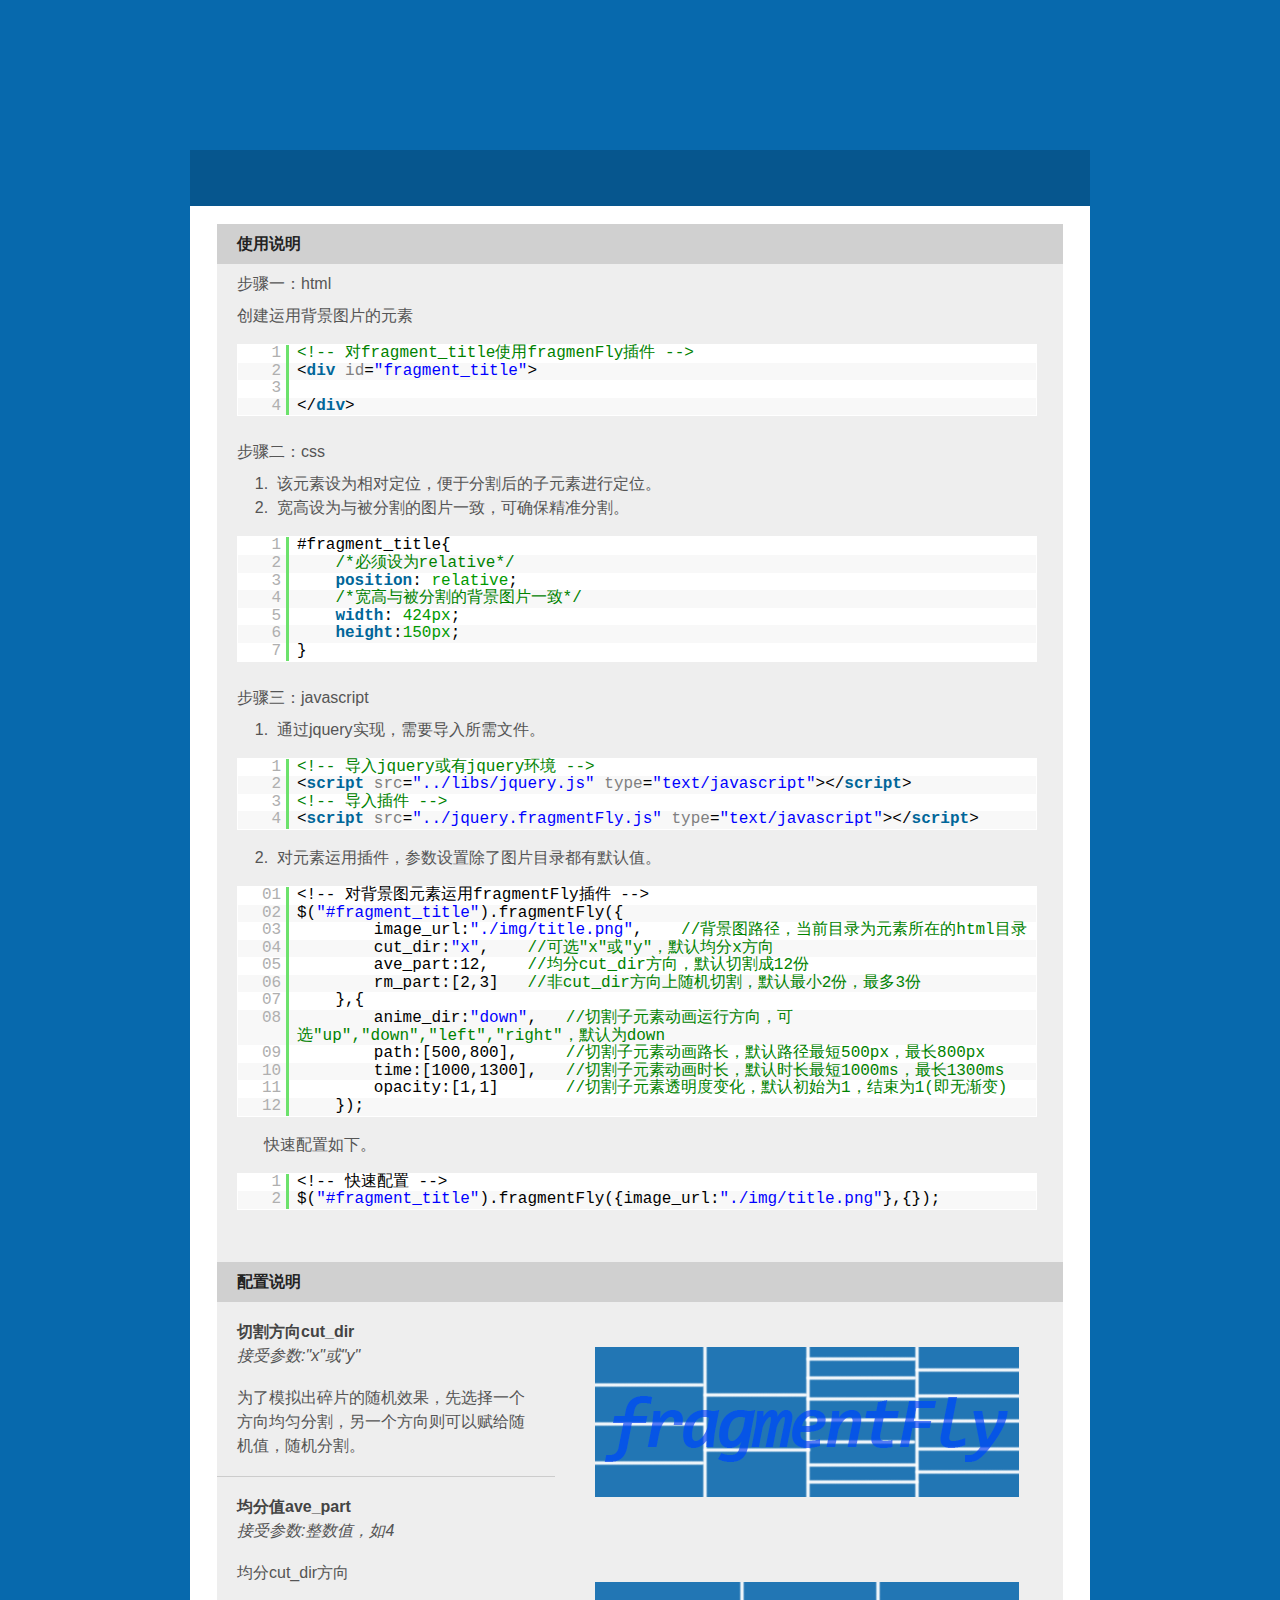
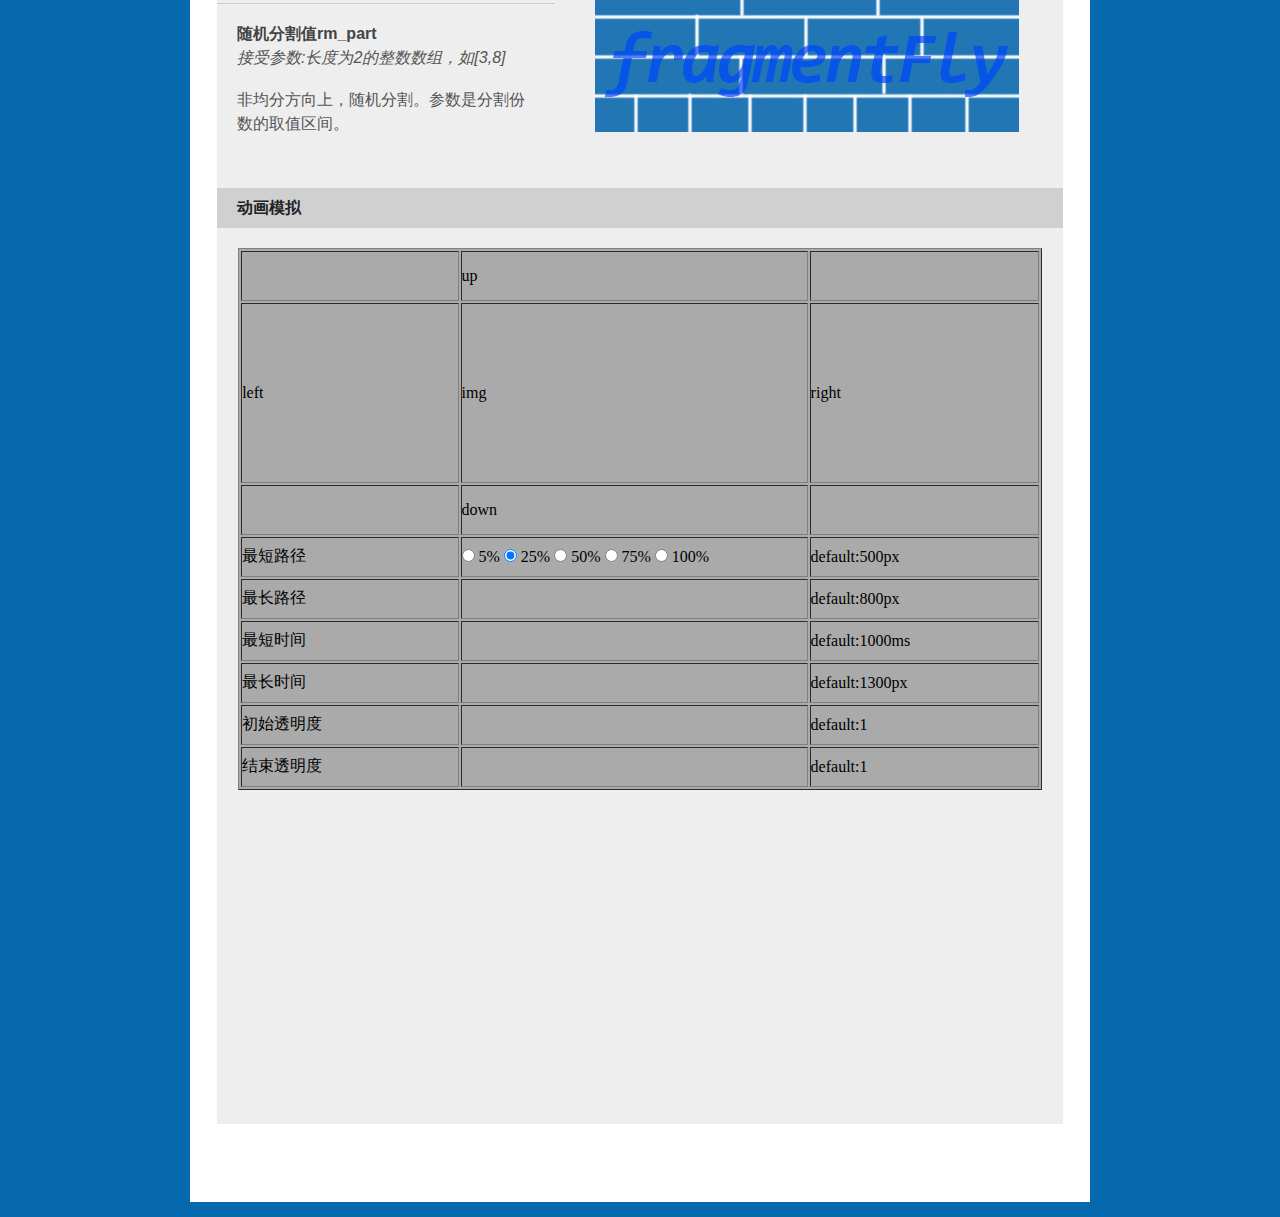
==== demo/demo.html @ 751c464a "编写插件demo" ====
<!DOCTYPE html PUBLIC "-//W3C//DTD XHTML 1.0 Strict//EN" "http://www.w3.org/TR/xhtml1/DTD/xhtml1-strict.dtd">
<!--[if lt IE 7]> <html class="lt-ie9 lt-ie8 lt-ie7" lang="en"> <![endif]-->
<!--[if IE 7]> <html class="lt-ie9 lt-ie8" lang="en"> <![endif]-->
<!--[if IE 8]> <html class="lt-ie9" lang="en"> <![endif]-->
<!--[if gt IE 8]><!-->
<html xmlns="http://www.w3.org/1999/xhtml" xml:lang="en" lang="en">
<!--<![endif]-->
<head>
	<meta http-equiv="Content-Type" content="text/html; charset=UTF-8" />
	<title>fragmentFly_Demo</title>
	<script src="./js/libs/shCore.js" type="text/javascript"></script>
	<script src="./js/libs/shBrushCss.js" type="text/javascript"></script>
	<script src="./js/libs/shBrushJScript.js" type="text/javascript"></script>
	<script src="./js/libs/shBrushCSharp.js" type="text/javascript"></script>
	<script src="./js/libs/shBrushXml.js" type="text/javascript"></script>
	<script type="text/javascript">
        SyntaxHighlighter.config.clipboardSwf = './js/libs/clipboard.swf';
        SyntaxHighlighter.all();
    </script>
	<link rel="stylesheet" type="text/css" href="./js/libs/shCore.css" />
	<link rel="stylesheet" type="text/css" href="./js/libs/shThemeDefault.css" />
	<link href="./css/demo.css" rel="stylesheet" type="text/css" />
	<!-- <link href="./css/style.css" rel="stylesheet" type="text/css" /> -->
<!--[if lt IE 9]><script src="//html5shim.googlecode.com/svn/trunk/html5.js"></script><![endif]-->
</head>	
<body>
	<div class="all_wrap">
		<div class="wrap_head">
			<!-- 对fragment_title使用fragmenFly插件 -->
			<div id="fragment_title">
				
			</div>
		</div>

		<div class="wrap_middle">
			<div class="wrap_middle_head">
			<!-- 	<ul>
					<li></li>
					<li></li>
					<li></li>
				</ul> -->
			</div>
			<div class="wrap_middle_body">
				<div class="warp_middle_body_wrap">
					<div class="parm_info">
						<div class="parm_info_title">
							<p>使用说明</p>
						</div>
						<div class="infoArea">
							<P class="heigher">步骤一：html</P>
							<p>创建运用背景图片的元素</p>
							<div class="codeArea">
								<pre class="brush: html;">
								<!-- 对fragment_title使用fragmenFly插件 -->
								<div id="fragment_title">
					
								</div>
								</pre>
							</div>
							<p class="heigher">步骤二：css</p>
							<p>&nbsp;&nbsp;&nbsp;&nbsp;1.&nbsp;&nbsp;该元素设为相对定位，便于分割后的子元素进行定位。</p>
							<p>&nbsp;&nbsp;&nbsp;&nbsp;2.&nbsp;&nbsp;宽高设为与被分割的图片一致，可确保精准分割。</p>
							<div class="codeArea">
								<pre class="brush: css;">
								#fragment_title{
									/*必须设为relative*/
									position: relative;	
									/*宽高与被分割的背景图片一致*/
									width: 424px;
									height:150px;
								}
								</pre>
							</div>
							<p class="heigher">步骤三：javascript</p>
							<p>&nbsp;&nbsp;&nbsp;&nbsp;1.&nbsp;&nbsp;通过jquery实现，需要导入所需文件。</p>
							<div class="codeArea">
								<pre class="brush: html;">
								<!-- 导入jquery或有jquery环境 -->
								<script src="../libs/jquery.js" type="text/javascript"></script>
								<!-- 导入插件 -->
								<script src="../jquery.fragmentFly.js" type="text/javascript"></script>
								</pre>
							</div>
							<p>&nbsp;&nbsp;&nbsp;&nbsp;2.&nbsp;&nbsp;对元素运用插件，参数设置除了图片目录都有默认值。</p>
							<div class="codeArea">
								<pre class="brush: javascript;">
								<!-- 对背景图元素运用fragmentFly插件 -->
							    $("#fragment_title").fragmentFly({
								    	image_url:"./img/title.png",	//背景图路径，当前目录为元素所在的html目录
								    	cut_dir:"x",	//可选"x"或"y"，默认均分x方向
								    	ave_part:12,	//均分cut_dir方向，默认切割成12份
								     	rm_part:[2,3] 	//非cut_dir方向上随机切割，默认最小2份，最多3份 
								    },{
								     	anime_dir:"down",	//切割子元素动画运行方向，可选"up","down","left","right"，默认为down
								     	path:[500,800],		//切割子元素动画路长，默认路径最短500px，最长800px
								     	time:[1000,1300],	//切割子元素动画时长，默认时长最短1000ms，最长1300ms
								     	opacity:[1,1] 		//切割子元素透明度变化，默认初始为1，结束为1(即无渐变)
								    });
								</pre>
							</div>
							<p>&nbsp;&nbsp;&nbsp;&nbsp;&nbsp;&nbsp;快速配置如下。</p>
							<div class="codeArea">
								<pre class="brush: javascript;">
								<!-- 快速配置 -->
							    $("#fragment_title").fragmentFly({image_url:"./img/title.png"},{});
								</pre>
							</div>
							
						</div>
						<br/>
						<br/>
						<div class="parm_info_title">
							<p>配置说明</p>
						</div>
						<div class="Info_img_Wrap">
							<div class="Info_img_wrap_info">
								<br/>
								<p class="wordSet">切割方向cut_dir</p>
								<p class="wordSetShin">接受参数:"x"或"y"</p>
								<br/>
								<p>为了模拟出碎片的随机效果，先选择一个方向均匀分割，另一个方向则可以赋给随机值，随机分割。</p>
								<br/>
								<hr style="border:0;background-color:#cccccc;height:1px;">
								<br/>
								<p class="wordSet">均分值ave_part</p>
								<p class="wordSetShin">接受参数:整数值，如4</p>
								<br/>
								<p>均分cut_dir方向</p>
								<br/>
								<hr style="border:0;background-color:#cccccc;height:1px;">
								<br/>
								<p class="wordSet">随机分割值rm_part</p>
								<p class="wordSetShin">接受参数:长度为2的整数数组，如[3,8]</p>
								<br/>
								<p>非均分方向上，随机分割。参数是分割份数的取值区间。</p>
							</div>
							<div class="Info_img_wrap_img">
								<div class="img_demo">
									<div class="demo1"></div>
									<div class="demo1_1"></div>
								</div>
								<div class="img_demo">
									<div class="demo2"></div>
									<div class="demo2_1"></div>
								</div>

								<!-- <img id="demo1" src="./img/demo1.png" />
								<img id="demo2" src="./img/demo2.png" /> -->
							</div>	
							<div class="clearFloat"></div>						
						</div>
						
						<br/>
						<br/>
						<div class="parm_info_title">
							<p>动画模拟</p>
						</div>
						<div class="infoArea">
							<table class="demo_anime_config" border="1">
								<tr class="line1">
									<td></td>
									<td>up</td>
									<td></td>
								</tr>
								<tr class="line2">
									<td>left</td>
									<td>img</td>
									<td>right</td>
								</tr>
								<tr class="line3">
									<td></td>
									<td>down</td>
									<td></td>
								</tr>
								<tr class="line4">
									<td>最短路径</td>
									<td>
										<section class="container">
										  <input type="radio" class="radio" name="progress" value="five" id="five">
										  <label for="five" class="label">5%</label>
										  <input type="radio" class="radio" name="progress" value="twentyfive" id="twentyfive" checked>
										  <label for="twentyfive" class="label">25%</label>
										  <input type="radio" class="radio" name="progress" value="fifty" id="fifty">
										  <label for="fifty" class="label">50%</label>
										  <input type="radio" class="radio" name="progress" value="seventyfive" id="seventyfive">
										  <label for="seventyfive" class="label">75%</label>
										  <input type="radio" class="radio" name="progress" value="onehundred" id="onehundred">
										  <label for="onehundred" class="label">100%</label>
										  <div class="progress">
										    <div class="progress-bar"></div>
										  </div>
										</section>
									</td>
									<td>default:500px</td>
								</tr>
								<tr class="line5">
									<td>最长路径</td>
									<td></td>
									<td>default:800px</td>
								</tr>
								<tr class="line6">
									<td>最短时间</td>
									<td></td>
									<td>default:1000ms</td>
								</tr>
								<tr class="line7">
									<td>最长时间</td>
									<td></td>
									<td>default:1300px</td>
								</tr>
								<tr class="line8">
									<td>初始透明度</td>
									<td></td>
									<td>default:1</td>
								</tr>
								<tr class="line9">
									<td>结束透明度</td>
									<td></td>
									<td>default:1</td>
								</tr>
							</table>
						
							
						</div>
					</div>
					<div class="demo_opeation">

					</div>


				</div>

			</div>
		</div>

		<div class="wrap_bottom">
		</div>


	</div>
<script src="../libs/jquery.js" type="text/javascript"></script>
<script src="../jquery.fragmentFly.js" type="text/javascript"></script>
<script src="./js/demo.js" type="text/javascript"></script>

<script type="text/javascript">
	$(function(){
	

	});


</script>



</body>


</html>
---- demo/js/libs/shCore.css ----
/**
 * SyntaxHighlighter
 * http://alexgorbatchev.com/
 *
 * SyntaxHighlighter is donationware. If you are using it, please donate.
 * http://alexgorbatchev.com/wiki/SyntaxHighlighter:Donate
 *
 * @version
 * 2.1.364 (October 15 2009)
 * 
 * @copyright
 * Copyright (C) 2004-2009 Alex Gorbatchev.
 *
 * @license
 * This file is part of SyntaxHighlighter.
 * 
 * SyntaxHighlighter is free software: you can redistribute it and/or modify
 * it under the terms of the GNU Lesser General Public License as published by
 * the Free Software Foundation, either version 3 of the License, or
 * (at your option) any later version.
 * 
 * SyntaxHighlighter is distributed in the hope that it will be useful,
 * but WITHOUT ANY WARRANTY; without even the implied warranty of
 * MERCHANTABILITY or FITNESS FOR A PARTICULAR PURPOSE.  See the
 * GNU General Public License for more details.
 * 
 * You should have received a copy of the GNU General Public License
 * along with SyntaxHighlighter.  If not, see <http://www.gnu.org/copyleft/lesser.html>.
 */
.syntaxhighlighter,
.syntaxhighlighter div,
.syntaxhighlighter code,
.syntaxhighlighter table,
.syntaxhighlighter table td,
.syntaxhighlighter table tr,
.syntaxhighlighter table tbody
{
	margin: 0 !important;
	padding: 0 !important;
	border: 0 !important;
	outline: 0 !important;
	background: none !important;
	text-align: left !important;
	float: none !important;
	vertical-align: baseline !important;
	position: static !important;
	left: auto !important;
	top: auto !important;
	right: auto !important;
	bottom: auto !important;
	height: auto !important;
	width: auto !important;
	line-height: 1.1em !important;
	font-family: "Consolas", "Bitstream Vera Sans Mono", "Courier New", Courier, monospace !important;
	font-weight: normal !important;
	font-style: normal !important;
	font-size: 1em !important;
	min-height: inherit !important; /* For IE8, FF & WebKit */
	min-height: auto !important; /* For IE7 */
}

.syntaxhighlighter
{
	width: 99% !important; /* 99% fixes IE8 horizontal scrollbar */
	margin: 1em 0 1em 0 !important;
	padding: 1px !important; /* adds a little border on top and bottom */
	position: relative !important;
}

.syntaxhighlighter .bold 
{
	font-weight: bold !important;
}

.syntaxhighlighter .italic 
{
	font-style: italic !important;
}

.syntaxhighlighter .line
{
}

.syntaxhighlighter .no-wrap .line .content
{
	white-space: pre !important;
}

.syntaxhighlighter .line table 
{
	border-collapse: collapse !important;
}

.syntaxhighlighter .line td
{
	vertical-align: top !important;
}

.syntaxhighlighter .line .number
{
	width: 3em !important;
}

.syntaxhighlighter .line .number code
{
	width: 2.7em !important;
	padding-right: .3em !important;
	text-align: right !important;
	display: block !important;
}

.syntaxhighlighter .line .content
{
	padding-left: .5em !important;
}

.syntaxhighlighter .line .spaces
{
}

/* Disable border and margin on the lines when no gutter option is set */
.syntaxhighlighter.nogutter .line .content
{
	border-left: none !important;
}

.syntaxhighlighter .bar
{
	display: none !important;
}

.syntaxhighlighter .bar.show 
{
	display: block !important;
}

.syntaxhighlighter.collapsed .bar
{
	display: block !important;
}

/* Adjust some properties when collapsed */

.syntaxhighlighter.collapsed .lines
{
	display: none !important;
}

.syntaxhighlighter .lines.no-wrap
{
	overflow: auto !important;
	overflow-y: hidden !important;
}

/* Styles for the toolbar */

.syntaxhighlighter .toolbar
{
	position: absolute !important;
	right: 0px !important;
	top: 0px !important;
	font-size: 1px !important;
	padding: 8px 8px 8px 0 !important; /* in px because images don't scale with ems */
}

.syntaxhighlighter.collapsed .toolbar
{
	font-size: 80% !important;
	padding: .2em 0 .5em .5em !important;
	position: static !important;
}

.syntaxhighlighter .toolbar a.item,
.syntaxhighlighter .toolbar .item
{
	display: block !important;
	float: left !important;
	margin-left: 8px !important;
	background-repeat: no-repeat !important;
	overflow: hidden !important;
	text-indent: -5000px !important;
}

.syntaxhighlighter.collapsed .toolbar .item
{
	display: none !important;
}

.syntaxhighlighter.collapsed .toolbar .item.expandSource
{
	background-image: url(magnifier.png) !important;
	display: inline !important;
	text-indent: 0 !important;
	width: auto !important;
	float: none !important;
	height: 16px !important;
	padding-left: 20px !important;
}

.syntaxhighlighter .toolbar .item.viewSource
{
	background-image: url(page_white_code.png) !important;
}

.syntaxhighlighter .toolbar .item.printSource
{
	background-image: url(printer.png) !important;
}

.syntaxhighlighter .toolbar .item.copyToClipboard
{
	text-indent: 0 !important;
	background: none !important;
	overflow: visible !important;
}

.syntaxhighlighter .toolbar .item.about
{
	background-image: url(help.png) !important;
}

/** 
 * Print view.
 * Colors are based on the default theme without background.
 */

.syntaxhighlighter.printing,
.syntaxhighlighter.printing .line.alt1 .content,
.syntaxhighlighter.printing .line.alt2 .content,
.syntaxhighlighter.printing .line.highlighted .number,
.syntaxhighlighter.printing .line.highlighted.alt1 .content,
.syntaxhighlighter.printing .line.highlighted.alt2 .content,
{
	background: none !important;
}

/* Gutter line numbers */
.syntaxhighlighter.printing .line .number
{
	color: #bbb !important;
}

/* Add border to the lines */
.syntaxhighlighter.printing .line .content
{
	color: #000 !important;
}

/* Toolbar when visible */
.syntaxhighlighter.printing .toolbar
{
	display: none !important;
}

.syntaxhighlighter.printing a
{
	text-decoration: none !important;
}

.syntaxhighlighter.printing .plain,
.syntaxhighlighter.printing .plain a
{ 
	color: #000 !important;
}

.syntaxhighlighter.printing .comments,
.syntaxhighlighter.printing .comments a
{ 
	color: #008200 !important;
}

.syntaxhighlighter.printing .string,
.syntaxhighlighter.printing .string a
{
	color: blue !important; 
}

.syntaxhighlighter.printing .keyword
{ 
	color: #069 !important; 
	font-weight: bold !important; 
}

.syntaxhighlighter.printing .preprocessor 
{ 
	color: gray !important; 
}

.syntaxhighlighter.printing .variable 
{ 
	color: #a70 !important; 
}

.syntaxhighlighter.printing .value
{ 
	color: #090 !important; 
}

.syntaxhighlighter.printing .functions
{ 
	color: #ff1493 !important; 
}

.syntaxhighlighter.printing .constants
{ 
	color: #0066CC !important; 
}

.syntaxhighlighter.printing .script
{
	font-weight: bold !important;
}

.syntaxhighlighter.printing .color1,
.syntaxhighlighter.printing .color1 a
{ 
	color: #808080 !important; 
}

.syntaxhighlighter.printing .color2,
.syntaxhighlighter.printing .color2 a
{ 
	color: #ff1493 !important; 
}

.syntaxhighlighter.printing .color3,
.syntaxhighlighter.printing .color3 a
{ 
	color: red !important; 
}
---- demo/js/libs/shThemeDefault.css ----
/**
 * SyntaxHighlighter
 * http://alexgorbatchev.com/
 *
 * SyntaxHighlighter is donationware. If you are using it, please donate.
 * http://alexgorbatchev.com/wiki/SyntaxHighlighter:Donate
 *
 * @version
 * 2.1.364 (October 15 2009)
 * 
 * @copyright
 * Copyright (C) 2004-2009 Alex Gorbatchev.
 *
 * @license
 * This file is part of SyntaxHighlighter.
 * 
 * SyntaxHighlighter is free software: you can redistribute it and/or modify
 * it under the terms of the GNU Lesser General Public License as published by
 * the Free Software Foundation, either version 3 of the License, or
 * (at your option) any later version.
 * 
 * SyntaxHighlighter is distributed in the hope that it will be useful,
 * but WITHOUT ANY WARRANTY; without even the implied warranty of
 * MERCHANTABILITY or FITNESS FOR A PARTICULAR PURPOSE.  See the
 * GNU General Public License for more details.
 * 
 * You should have received a copy of the GNU General Public License
 * along with SyntaxHighlighter.  If not, see <http://www.gnu.org/copyleft/lesser.html>.
 */
/************************************
 * Default Syntax Highlighter theme.
 * 
 * Interface elements.
 ************************************/

.syntaxhighlighter
{
	background-color: #fff !important;
}

/* Highlighed line number */
.syntaxhighlighter .line.highlighted .number
{
	color: black !important;
}

/* Highlighed line */
.syntaxhighlighter .line.highlighted.alt1,
.syntaxhighlighter .line.highlighted.alt2
{
	background-color: #e0e0e0 !important;
}

/* Gutter line numbers */
.syntaxhighlighter .line .number
{
	color: #afafaf !important;
}

/* Add border to the lines */
.syntaxhighlighter .line .content
{
	border-left: 3px solid #6CE26C !important;
	color: #000 !important;
}

.syntaxhighlighter.printing .line .content 
{
	border: 0 !important;
}

/* First line */
.syntaxhighlighter .line.alt1
{
	background-color: #fff !important;
}

/* Second line */
.syntaxhighlighter .line.alt2
{
	background-color: #F8F8F8 !important;
}

.syntaxhighlighter .toolbar
{
	background-color: #F8F8F8 !important;
	border: #E7E5DC solid 1px !important;
}

.syntaxhighlighter .toolbar a
{
	color: #a0a0a0 !important;
}

.syntaxhighlighter .toolbar a:hover
{
	color: red !important;
}

/************************************
 * Actual syntax highlighter colors.
 ************************************/
.syntaxhighlighter .plain,
.syntaxhighlighter .plain a
{ 
	color: #000 !important;
}

.syntaxhighlighter .comments,
.syntaxhighlighter .comments a
{ 
	color: #008200 !important;
}

.syntaxhighlighter .string,
.syntaxhighlighter .string a
{
	color: blue !important; 
}

.syntaxhighlighter .keyword
{ 
	color: #069 !important; 
	font-weight: bold !important; 
}

.syntaxhighlighter .preprocessor 
{ 
	color: gray !important; 
}

.syntaxhighlighter .variable 
{ 
	color: #a70 !important; 
}

.syntaxhighlighter .value
{ 
	color: #090 !important; 
}

.syntaxhighlighter .functions
{ 
	color: #ff1493 !important; 
}

.syntaxhighlighter .constants
{ 
	color: #0066CC !important; 
}

.syntaxhighlighter .script
{ 
	background-color: yellow !important;
}

.syntaxhighlighter .color1,
.syntaxhighlighter .color1 a
{ 
	color: #808080 !important; 
}

.syntaxhighlighter .color2,
.syntaxhighlighter .color2 a
{ 
	color: #ff1493 !important; 
}

.syntaxhighlighter .color3,
.syntaxhighlighter .color3 a
{ 
	color: red !important; 
}
---- demo/css/demo.css ----
*{
	padding: 0px;
	margin: 0px;
}

body{
	background-color: #0769ad;
}
.all_wrap{
	margin: 0px auto;
	width: 900px;
	background-color: #ffffff;
/*	box-shadow: 5px 5px 3px #888888;*/
}

.wrap_head{
	margin: 0px auto;
	width:100%;
	height: 150px;
	background-color: #0769ad;
}

.wrap_middle{
	margin: 0px auto;
	width: 100%;
	height: 100%;

}

.wrap_bottom{
	margin: 15px auto;
	width: 100%;
	height: 60px;
}

#fragment_title{
	/*必须设为relative*/
	position: relative;	
	/*宽高与被分割的背景图片一致*/
	width: 424px;
	height:150px;
}
.wrap_middle_head{
	background-color: #06568e;	
	height: 56px;
	width: 100%;

}
.wrap_middle_body{
	background-color: #ffffff;
	height: 100%;
	width: 100%;
}

.warp_middle_body_wrap{
	background-color: #eeeeee;
	margin: 2% 3%;
	height: 2500px;
	width: 94%;
}
.parm_info_title{
	background-color: #D0D0D0;
	height: 40px;
	width: 100%;
}
p{
	font-family:"微软雅黑","klavika-web","Helvetica Neue",Helvetica,Arial,Geneva,sans-serif !important;
	margin: 0px 20px;
	line-height: 150%;
	color:#555555;
}
p.heigher{
	font-family:"微软雅黑","klavika-web","Helvetica Neue",Helvetica,Arial,Geneva,sans-serif !important;
	margin: 0px 20px;
	line-height: 250%;
	/*color: #333333;*/
}
.parm_info_title p{
	font-family:"微软雅黑","klavika-web","Helvetica Neue",Helvetica,Arial,Geneva,sans-serif !important;
    font-weight: 700;
    text-align: center center;
    line-height: 250%;
    margin: 0px 20px;
    color: #222222;
}

.codeArea{
	margin: 0px 20px;
}
.Info_img_wrap_info{
	float: left;
	height: 450px;
	width: 40%;
	text-align: left;
}
.Info_img_wrap_img{
	float: right;
	height: 450px;
	width: 60%;
	text-align: center;
}
.Info_img_wrap_img img{
	margin: 35px;
	position: relative;
	/* margin: 25px 40px; */
}
.wordSet{
	font-weight:900;
	color: #444444; 
}
.wordSetShin{
	font-style: italic;
}
hr{
	color:#eeeeee;
}
.img_demo{
	margin: 35px;
	/*position:relative;*/
	height: 200px;
	position: relative;
	/*background-color: #999;*/
}
.demo1{
	position: absolute;
	top:10px;
	left:5px;
	width: 424px;
	height: 150px;
	background: url("../img/demo1.png") no-repeat 
}
.demo1_1{
	position: absolute;
	top:10px;
	left:5px;
	width: 424px;
	height: 150px;
	background: url("../img/demo1info.png") no-repeat;
	opacity: 0;
	transition: opacity 0.6s;
	-moz-transition: opacity 0.6s;
	-webkit-transition: opacity 0.6s;
	-o-transition: opacity 0.6s; 
}
.demo1_1:hover{
	opacity: 1;
}
.demo2{
	position: absolute;
	top:10px;
	left:5px;
	width: 424px;
	height: 150px;
	background: url("../img/demo2.png") no-repeat 
}
.demo2_1{
	position: absolute;
	top:10px;
	left:5px;
	width: 424px;
	height: 150px;
	background: url("../img/demo2info.png") no-repeat;
	opacity: 0;
	transition: opacity 0.6s;
	-moz-transition: opacity 0.6s;
	-webkit-transition: opacity 0.6s;
	-o-transition: opacity 0.6s;
}
.demo2_1:hover{
	opacity: 1;
}

.clearFloat{
	clear: both;
}

/*动画配置部分的css样式*/
.demo_anime_config{
	margin: 20px auto;
	width: 95%;
	background-color: #aaa;
}
.line1{
	height: 50px;
}
.line1>td:first-child{
	width: 250px;
}
.line1>td:nth-child(2){
	width: 400px;
}
.line1>td:nth-child(3){
	width: 250px;
}
.line2{
	height: 180px;
}
.line3{
	height: 50px;
}
.line4{
	height: 40px;
}
.line5{
	height: 40px;
}
.line6{
	height: 40px;
}
.line7{
	height: 40px;
}
.line8{
	height: 40px;
}
.line9{
	height: 40px;
}
---- demo/css/style.css ----
html, body, div, span, applet, object, iframe,
h1, h2, h3, h4, h5, h6, p, blockquote, pre,
a, abbr, acronym, address, big, cite, code,
del, dfn, em, img, ins, kbd, q, s, samp,
small, strike, strong, sub, sup, tt, var,
b, u, i, center,
dl, dt, dd, ol, ul, li,
fieldset, form, label, legend,
table, caption, tbody, tfoot, thead, tr, th, td,
article, aside, canvas, details, embed,
figure, figcaption, footer, header, hgroup,
menu, nav, output, ruby, section, summary,
time, mark, audio, video {
  margin: 0;
  padding: 0;
  border: 0;
  font-size: 100%;
  font: inherit;
  vertical-align: baseline;
}

article, aside, details, figcaption, figure,
footer, header, hgroup, menu, nav, section {
  display: block;
}

body {
  line-height: 1;
}

ol, ul {
  list-style: none;
}

blockquote, q {
  quotes: none;
}

blockquote:before, blockquote:after,
q:before, q:after {
  content: '';
  content: none;
}

table {
  border-collapse: collapse;
  border-spacing: 0;
}

.about {
  margin: 70px auto 40px;
  padding: 8px;
  width: 260px;
  font: 10px/18px 'Lucida Grande', Arial, sans-serif;
  color: #666;
  text-align: center;
  text-shadow: 0 1px rgba(255, 255, 255, 0.25);
  background: #eee;
  background: rgba(250, 250, 250, 0.8);
  border-radius: 4px;
  background-image: -webkit-linear-gradient(top, rgba(0, 0, 0, 0), rgba(0, 0, 0, 0.1));
  background-image: -moz-linear-gradient(top, rgba(0, 0, 0, 0), rgba(0, 0, 0, 0.1));
  background-image: -o-linear-gradient(top, rgba(0, 0, 0, 0), rgba(0, 0, 0, 0.1));
  background-image: linear-gradient(to bottom, rgba(0, 0, 0, 0), rgba(0, 0, 0, 0.1));
  -webkit-box-shadow: inset 0 1px rgba(255, 255, 255, 0.3), inset 0 0 0 1px rgba(255, 255, 255, 0.1), 0 0 6px rgba(0, 0, 0, 0.2);
  box-shadow: inset 0 1px rgba(255, 255, 255, 0.3), inset 0 0 0 1px rgba(255, 255, 255, 0.1), 0 0 6px rgba(0, 0, 0, 0.2);
}
.about a {
  color: #333;
  text-decoration: none;
  border-radius: 2px;
  -webkit-transition: background 0.1s;
  -moz-transition: background 0.1s;
  -o-transition: background 0.1s;
  transition: background 0.1s;
}
.about a:hover {
  text-decoration: none;
  background: #fafafa;
  background: rgba(255, 255, 255, 0.7);
}

.about-links {
  height: 30px;
}
.about-links > a {
  float: left;
  width: 50%;
  line-height: 30px;
  font-size: 12px;
}

.about-author {
  margin-top: 5px;
}
.about-author > a {
  padding: 1px 3px;
  margin: 0 -1px;
}

/*
 * Copyright (c) 2012-2013 Thibaut Courouble
 * http://www.cssflow.com
 *
 * Licensed under the MIT License:
 * http://www.opensource.org/licenses/mit-license.php
 */
body {
  font: 13px/20px 'Lucida Grande', Tahoma, Verdana, sans-serif;
  color: #404040;
  background: #2a2a2a url("../img/bg.png") 0 0 repeat;
}

.container {
  margin: 80px auto;
  width: 640px;
  text-align: center;
}
.container .progress {
  margin: 0 auto;
  width: 400px;
}

.progress {
  padding: 4px;
  background: rgba(0, 0, 0, 0.25);
  border-radius: 6px;
  -webkit-box-shadow: inset 0 1px 2px rgba(0, 0, 0, 0.25), 0 1px rgba(255, 255, 255, 0.08);
  box-shadow: inset 0 1px 2px rgba(0, 0, 0, 0.25), 0 1px rgba(255, 255, 255, 0.08);
}

.progress-bar {
  position: relative;
  height: 16px;
  border-radius: 4px;
  -webkit-transition: 0.4s linear;
  -moz-transition: 0.4s linear;
  -o-transition: 0.4s linear;
  transition: 0.4s linear;
  -webkit-transition-property: width, background-color;
  -moz-transition-property: width, background-color;
  -o-transition-property: width, background-color;
  transition-property: width, background-color;
  -webkit-box-shadow: 0 0 1px 1px rgba(0, 0, 0, 0.25), inset 0 1px rgba(255, 255, 255, 0.1);
  box-shadow: 0 0 1px 1px rgba(0, 0, 0, 0.25), inset 0 1px rgba(255, 255, 255, 0.1);
}
.progress-bar:before, .progress-bar:after {
  content: '';
  position: absolute;
  top: 0;
  left: 0;
  right: 0;
}
.progress-bar:before {
  bottom: 0;
  background: url("../img/stripes.png") 0 0 repeat;
  border-radius: 4px 4px 0 0;
}
.progress-bar:after {
  z-index: 2;
  bottom: 45%;
  border-radius: 4px;
  background-image: -webkit-linear-gradient(top, rgba(255, 255, 255, 0.3), rgba(255, 255, 255, 0.05));
  background-image: -moz-linear-gradient(top, rgba(255, 255, 255, 0.3), rgba(255, 255, 255, 0.05));
  background-image: -o-linear-gradient(top, rgba(255, 255, 255, 0.3), rgba(255, 255, 255, 0.05));
  background-image: linear-gradient(to bottom, rgba(255, 255, 255, 0.3), rgba(255, 255, 255, 0.05));
}

/*
 * Note: using adjacent or general sibling selectors combined with
 *       pseudo classes doesn't work in Safari 5.0 and Chrome 12.
 *       See this article for more info and a potential fix:
 *       http://css-tricks.com/webkit-sibling-bug/
 */
#five:checked ~ .progress > .progress-bar {
  width: 5%;
  background-color: #f63a0f;
}

#twentyfive:checked ~ .progress > .progress-bar {
  width: 25%;
  background-color: #f27011;
}

#fifty:checked ~ .progress > .progress-bar {
  width: 50%;
  background-color: #f2b01e;
}

#seventyfive:checked ~ .progress > .progress-bar {
  width: 75%;
  background-color: #f2d31b;
}

#onehundred:checked ~ .progress > .progress-bar {
  width: 100%;
  background-color: #86e01e;
}

.radio {
  display: none;
}

.label {
  display: inline-block;
  margin: 0 5px 20px;
  padding: 3px 8px;
  color: #aaa;
  text-shadow: 0 1px black;
  border-radius: 3px;
  cursor: pointer;
}
.radio:checked + .label {
  color: white;
  background: rgba(0, 0, 0, 0.25);
}
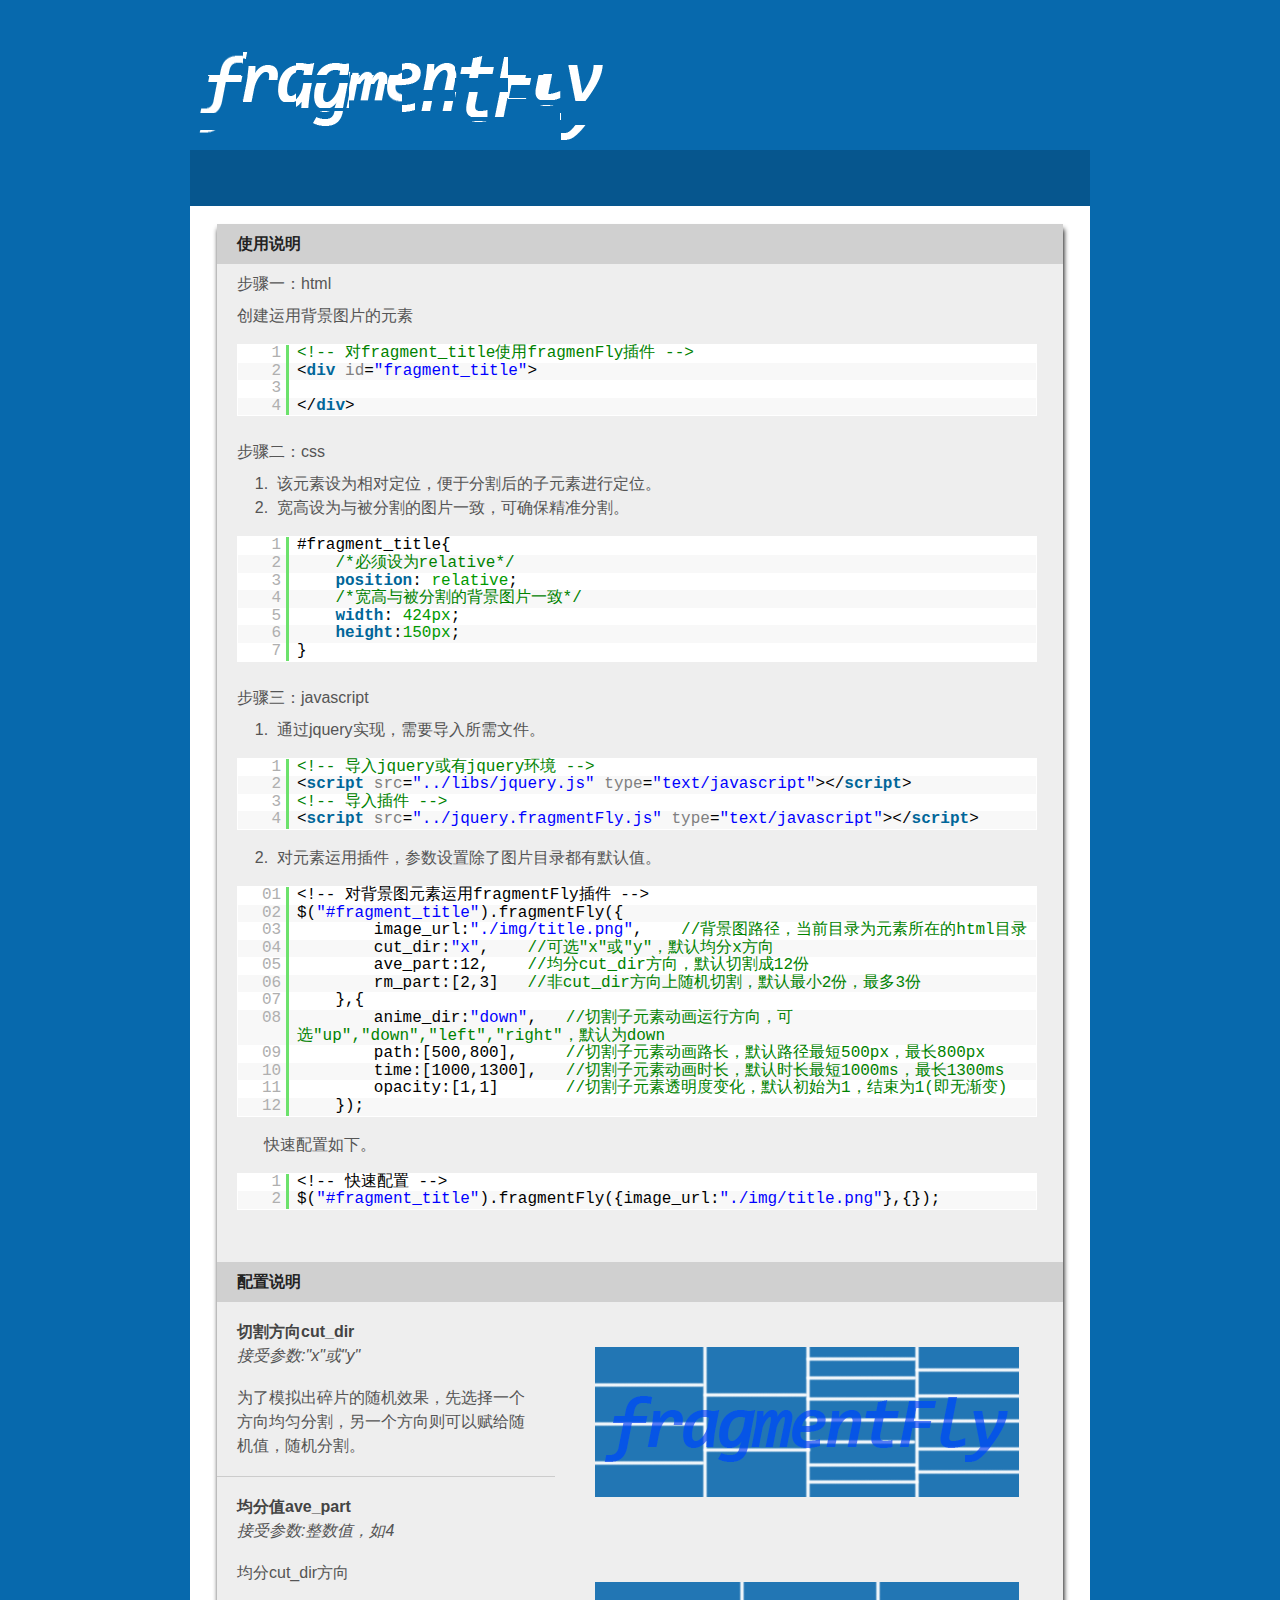
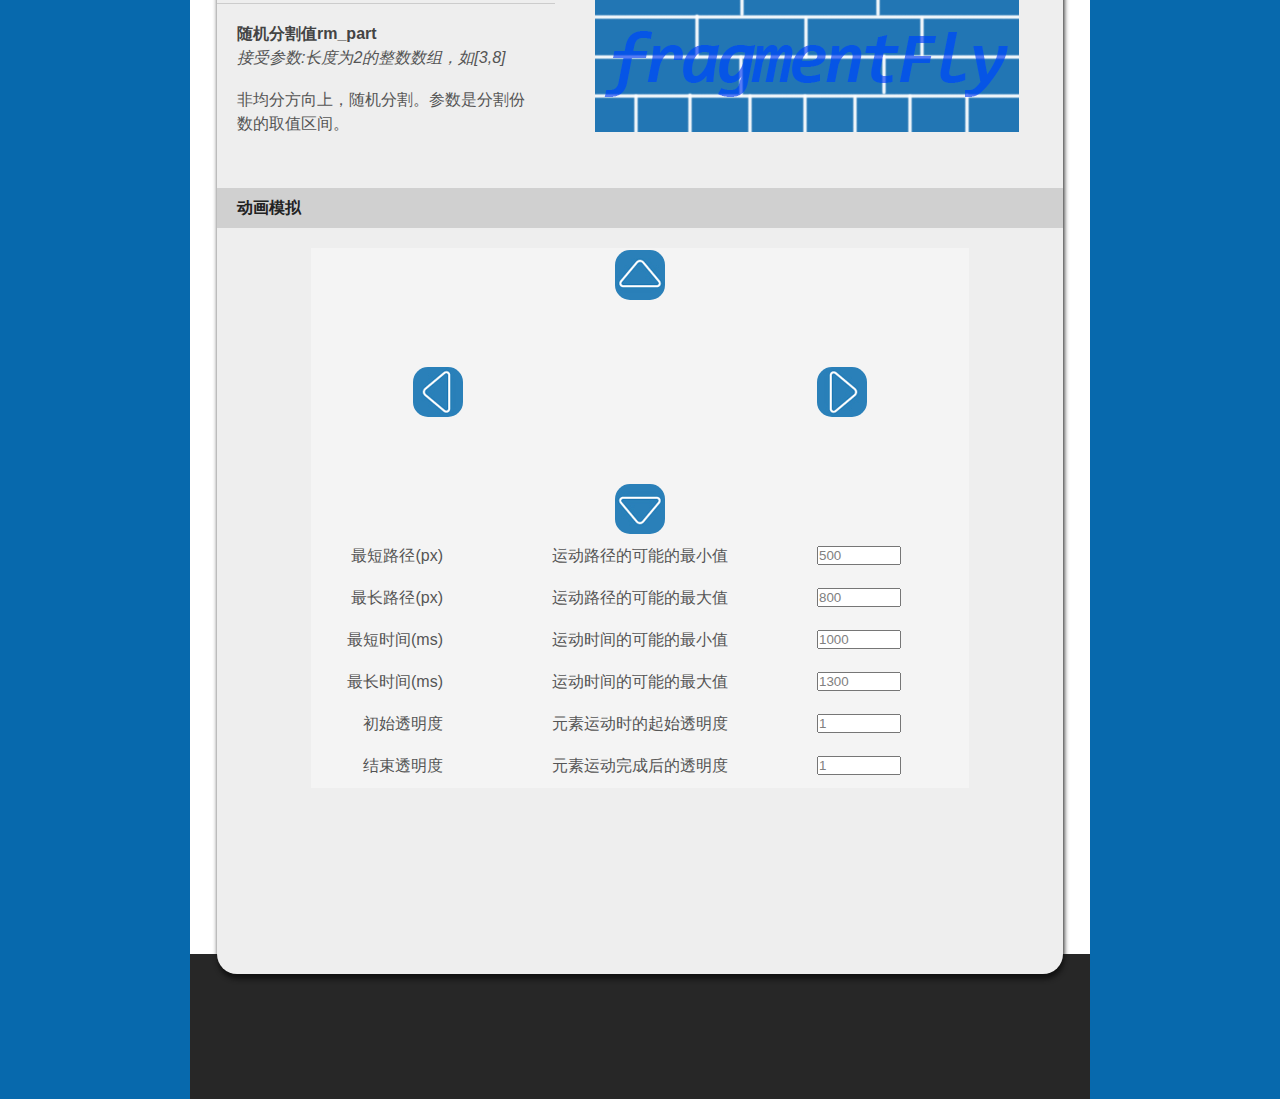
==== commit 84c8a973: "demo页面编写" ====
--- a/demo/demo.html
+++ b/demo/demo.html
@@ -156,67 +156,195 @@
 							<p>动画模拟</p>
 						</div>
 						<div class="infoArea">
-							<table class="demo_anime_config" border="1">
+							<table class="demo_anime_config" border="0">
 								<tr class="line1">
 									<td></td>
-									<td>up</td>
+									<td>
+										<div class="td_2">
+	
+										</div>
+									</td>
 									<td></td>
 								</tr>
 								<tr class="line2">
-									<td>left</td>
-									<td>img</td>
-									<td>right</td>
+									<td>
+										<div class="td_4">
+										</div>
+									</td>
+									<td>
+									<!-- 对demoAnime使用fragmenFly插件 -->
+										<div id="demoAnime_img"></div>
+									</td>
+									<td>
+										<div class="td_6">
+										</div>
+									</td>
 								</tr>
 								<tr class="line3">
 									<td></td>
-									<td>down</td>
+									<td>
+										<div class="td_8">
+										</div>
+									</td>
 									<td></td>
 								</tr>
 								<tr class="line4">
-									<td>最短路径</td>
-									<td>
-										<section class="container">
-										  <input type="radio" class="radio" name="progress" value="five" id="five">
-										  <label for="five" class="label">5%</label>
-										  <input type="radio" class="radio" name="progress" value="twentyfive" id="twentyfive" checked>
-										  <label for="twentyfive" class="label">25%</label>
-										  <input type="radio" class="radio" name="progress" value="fifty" id="fifty">
-										  <label for="fifty" class="label">50%</label>
-										  <input type="radio" class="radio" name="progress" value="seventyfive" id="seventyfive">
-										  <label for="seventyfive" class="label">75%</label>
-										  <input type="radio" class="radio" name="progress" value="onehundred" id="onehundred">
-										  <label for="onehundred" class="label">100%</label>
-										  <div class="progress">
-										    <div class="progress-bar"></div>
-										  </div>
-										</section>
-									</td>
-									<td>default:500px</td>
+									<td>
+										<p>
+											最短路径(px)
+										</p>
+									</td>
+									<td>
+						<!-- 				<section class="container_line4">
+										  <input type="radio" class="radio" name="progress1" value="50" id="five">
+										  <label for="five" class="label">50</label>
+										  <input type="radio" class="radio" name="progress1" value="250" id="twentyfive" checked>
+										  <label for="twentyfive" class="label">250</label>
+										  <input type="radio" class="radio" name="progress1" value="500" id="fifty">
+										  <label for="fifty" class="label">500</label>
+										  <input type="radio" class="radio" name="progress1" value="750" id="seventyfive">
+										  <label for="seventyfive" class="label">750</label>
+										  <input type="radio" class="radio" name="progress1" value="1000" id="onehundred">
+										  <label for="onehundred" class="label">1000</label>
+									
+										</section> -->
+										<p>
+											运动路径的可能的最小值
+										</p>
+									</td>
+									<td>
+										<input type="text" style="width:80px" class="input1" value="500"></input>
+									</td>
 								</tr>
 								<tr class="line5">
-									<td>最长路径</td>
-									<td></td>
-									<td>default:800px</td>
+									<td>
+										<p>
+											最长路径(px)
+										</p>
+									</td>
+									<td>
+						<!-- 				<section class="container_line5">
+										  <input type="radio" class="radio" name="progress2" value="100" id="five">
+										  <label for="five" class="label">100</label>
+										  <input type="radio" class="radio" name="progress2" value="500" id="twentyfive" checked>
+										  <label for="twentyfive" class="label">500</label>
+										  <input type="radio" class="radio" name="progress2" value="1000" id="fifty">
+										  <label for="fifty" class="label">1000</label>
+										  <input type="radio" class="radio" name="progress2" value="1500" id="seventyfive">
+										  <label for="seventyfive" class="label">1500</label>
+										  <input type="radio" class="radio" name="progress2" value="2000" id="onehundred">
+										  <label for="onehundred" class="label">2000</label>
+										 
+										</section> -->
+										<p>
+											运动路径的可能的最大值
+										</p>
+									</td>
+									<td><input type="text" style="width:80px" class="input2" value="800"></input></td>
 								</tr>
 								<tr class="line6">
-									<td>最短时间</td>
-									<td></td>
-									<td>default:1000ms</td>
+									<td>
+										<p>
+											最短时间(ms)
+										</p>
+									</td>
+									<td>
+								<!-- 		<section class="container_line6">
+										  <input type="radio" class="radio" name="progress3" value="200" id="five">
+										  <label for="five" class="label">200</label>
+										  <input type="radio" class="radio" name="progress3" value="500" id="twentyfive" checked>
+										  <label for="twentyfive" class="label">500</label>
+										  <input type="radio" class="radio" name="progress3" value="800" id="fifty">
+										  <label for="fifty" class="label">800</label>
+										  <input type="radio" class="radio" name="progress3" value="1500" id="seventyfive">
+										  <label for="seventyfive" class="label">1500</label>
+										  <input type="radio" class="radio" name="progress3" value="2500" id="onehundred">
+										  <label for="onehundred" class="label">2500</label>
+										
+										</section> -->
+										<p>
+											运动时间的可能的最小值
+										</p>
+									</td>
+									<td><input type="text" style="width:80px" class="input3" value="1000"></input></td>
 								</tr>
 								<tr class="line7">
-									<td>最长时间</td>
-									<td></td>
-									<td>default:1300px</td>
+									<td>
+										<p>
+											最长时间(ms)
+										</p>
+									</td>
+									<td>
+						<!-- 				<section class="container_line7">
+										  <input type="radio" class="radio" name="progress4" value="400" id="five">
+										  <label for="five" class="label">400</label>
+										  <input type="radio" class="radio" name="progress4" value="1000" id="twentyfive" checked>
+										  <label for="twentyfive" class="label">1000</label>
+										  <input type="radio" class="radio" name="progress4" value="1600" id="fifty">
+										  <label for="fifty" class="label">1600</label>
+										  <input type="radio" class="radio" name="progress4" value="3000" id="seventyfive">
+										  <label for="seventyfive" class="label">3000</label>
+										  <input type="radio" class="radio" name="progress4" value="5000" id="onehundred">
+										  <label for="onehundred" class="label">5000</label>
+										
+										</section> -->
+										<p>
+											运动时间的可能的最大值
+										</p>
+									</td>
+									<td><input type="text" style="width:80px" class="input4" value="1300"></input></td>
 								</tr>
 								<tr class="line8">
-									<td>初始透明度</td>
-									<td></td>
-									<td>default:1</td>
+									<td>
+										<p>
+											初始透明度
+										</p>
+									</td>
+									<td>
+								<!-- 		<section class="container_line8">
+										  <input type="radio" class="radio" name="progress5" value="0" id="five">
+										  <label for="five" class="label">0</label>
+										  <input type="radio" class="radio" name="progress5" value="0.25" id="twentyfive" checked>
+										  <label for="twentyfive" class="label">0.25</label>
+										  <input type="radio" class="radio" name="progress5" value="0.5" id="fifty">
+										  <label for="fifty" class="label">0.5</label>
+										  <input type="radio" class="radio" name="progress5" value="0.75" id="seventyfive">
+										  <label for="seventyfive" class="label">0.75</label>
+										  <input type="radio" class="radio" name="progress5" value="1" id="onehundred">
+										  <label for="onehundred" class="label">1</label>
+									
+										</section> -->
+										<p>
+											元素运动时的起始透明度
+										</p>
+									</td>
+									<td><input type="text" style="width:80px" class="input5" value="1"></input></td>
 								</tr>
 								<tr class="line9">
-									<td>结束透明度</td>
-									<td></td>
-									<td>default:1</td>
+									<td>
+										<p>
+											结束透明度
+										</p>
+									</td>
+									<td>
+									<!-- 	<section class="container_line9">
+										  <input type="radio" class="radio" name="progress6" value="0" id="five_test">
+										  <label for="five" class="label">0</label>
+										  <input type="radio" class="radio" name="progress6" value="0.25" id="twentyfive" checked>
+										  <label for="twentyfive" class="label">0.25</label>
+										  <input type="radio" class="radio" name="progress6" value="0.5" id="fifty">
+										  <label for="fifty" class="label">0.5</label>
+										  <input type="radio" class="radio" name="progress6" value="0.75" id="seventyfive">
+										  <label for="seventyfive" class="label">0.75</label>
+										  <input type="radio" class="radio" name="progress6" value="1" id="onehundred">
+										  <label for="onehundred" class="label">1</label>
+									
+										</section> -->
+										<p>
+											元素运动完成后的透明度
+										</p>
+									</td>
+									<td><input type="text" style="width:80px" class="input6" value="1"></input></td>
 								</tr>
 							</table>
 						
@@ -234,8 +362,11 @@
 		</div>
 
 		<div class="wrap_bottom">
+			<div class="wrap_bottom_fixed">
+			</div>
 		</div>
-
+		</div>
+		
 
 	</div>
 <script src="../libs/jquery.js" type="text/javascript"></script>
--- a/demo/css/demo.css
+++ b/demo/css/demo.css
@@ -24,13 +24,27 @@
 	margin: 0px auto;
 	width: 100%;
 	height: 100%;
-
+	/*border-top-left-radius:10px;
+	border-top-right-radius:10px;
+	border-bottom-right-radius:10em;
+	border-bottom-left-radius:10em;*/
 }
 
 .wrap_bottom{
-	margin: 15px auto;
-	width: 100%;
-	height: 60px;
+	position: relative;
+	z-index: 1;
+	top: -20px;
+	margin: 0px auto;
+	width: 100%;
+	height: 125px;
+	background: #272727;
+}
+.wrap_bottom_fixed{
+	position: absolute;
+	top:125px;
+	width: 100%;
+	height: 20px;
+	background: #272727;
 }
 
 #fragment_title{
@@ -44,19 +58,33 @@
 	background-color: #06568e;	
 	height: 56px;
 	width: 100%;
+	/*border-top-left-radius:10px;
+	border-top-right-radius:10px;
+	border-bottom-right-radius:0px;
+	border-bottom-left-radius:0px;*/
 
 }
 .wrap_middle_body{
 	background-color: #ffffff;
 	height: 100%;
 	width: 100%;
+
 }
 
 .warp_middle_body_wrap{
 	background-color: #eeeeee;
-	margin: 2% 3%;
-	height: 2500px;
+	position: relative;
+	z-index: 2;
+	margin: 2% 3% 0% 3%;
+	height: 2350px;
 	width: 94%;
+	border-radius: 0px 0px 10px 10px;
+	border-top-left-radius:0px;
+	border-top-right-radius:0px;
+	border-bottom-right-radius:20px;
+	border-bottom-left-radius:20px;
+	box-shadow: 1px 5px 5px #111111;
+
 }
 .parm_info_title{
 	background-color: #D0D0D0;
@@ -177,27 +205,87 @@
 /*动画配置部分的css样式*/
 .demo_anime_config{
 	margin: 20px auto;
-	width: 95%;
-	background-color: #aaa;
-}
+	width: 650px;
+	background-color: #f4f4f4;
+}	
 .line1{
 	height: 50px;
 }
 .line1>td:first-child{
-	width: 250px;
+	width: 150px;
 }
 .line1>td:nth-child(2){
-	width: 400px;
+	text-align: center;
+	width: 350px;
+}
+td div.td_2{
+	border-radius: 15px;
+	margin: 0px auto;
+	height: 50px;
+	width: 50px;
+	background: url("../img/arrIconUp.png") no-repeat 0px 0px;
+	transition: all 0.3s;
+	-moz-transition: all 0.3s; /* Firefox 4 */
+	-webkit-transition: all 0.3s; /* Safari 和 Chrome */
+	-o-transition: all 0.3s; /* Opera */
+}
+td div.td_2:hover{
+	background: url("../img/arrIconUp.png") no-repeat 0px -50px;
 }
 .line1>td:nth-child(3){
-	width: 250px;
+	width: 150px;
 }
 .line2{
 	height: 180px;
 }
+.line2>td:first-child{
+
+}
+td div.td_4{
+	border-radius: 15px;
+	margin: 65px 0px 65px 100px;
+	height: 50px;
+	width: 50px;
+	background: url("../img/arrIconLeft.png") no-repeat 0px 0px;
+	transition: all 0.3s;
+	-moz-transition: all 0.3s; /* Firefox 4 */
+	-webkit-transition: all 0.3s; /* Safari 和 Chrome */
+	-o-transition: all 0.3s; /* Opera */
+}
+td div.td_4:hover{
+	background: url("../img/arrIconLeft.png") no-repeat -50px 0px;
+}
+td div.td_6{
+	border-radius: 15px;
+	margin: 65px 100px 65px 0px;
+	height: 50px;
+	width: 50px;
+	background: url("../img/arrIconRight.png") no-repeat -50px 0px;
+	transition: all 0.3s;
+	-moz-transition: all 0.3s; /* Firefox 4 */
+	-webkit-transition: all 0.3s; /* Safari 和 Chrome */
+	-o-transition: all 0.3s; /* Opera */
+}
+td div.td_6:hover{
+	background: url("../img/arrIconRight.png") no-repeat 0px 0px;
+}
 .line3{
 	height: 50px;
 }
+td div.td_8{
+	border-radius: 15px;
+	margin: 0px auto;
+	height: 50px;
+	width: 50px;
+	background: url("../img/arrIconDown.png") no-repeat 0px -50px;
+	transition: all 0.3s;
+	-moz-transition: all 0.3s; /* Firefox 4 */
+	-webkit-transition: all 0.3s; /* Safari 和 Chrome */
+	-o-transition: all 0.3s; /* Opera */
+}
+td div.td_8:hover{
+	background: url("../img/arrIconDown.png") no-repeat 0px 0px;
+}
 .line4{
 	height: 40px;
 }
@@ -215,4 +303,19 @@
 }
 .line9{
 	height: 40px;
-}+}
+.line4>td:first-child,.line5>td:first-child,.line6>td:first-child,.line7>td:first-child,.line8>td:first-child,.line9>td:first-child{
+	text-align: right;
+} 
+.line4>td:nth-child(2),.line5>td:nth-child(2),.line6>td:nth-child(2),.line7>td:nth-child(2),.line8>td:nth-child(2),.line9>td:nth-child(2){
+	text-align: center;
+} 
+#demoAnime_img{
+	/*必须设为relative*/
+    position: relative;
+    /*宽高与被分割的背景图片一致*/
+    width: 350px;
+    height:180px;
+}
+
+
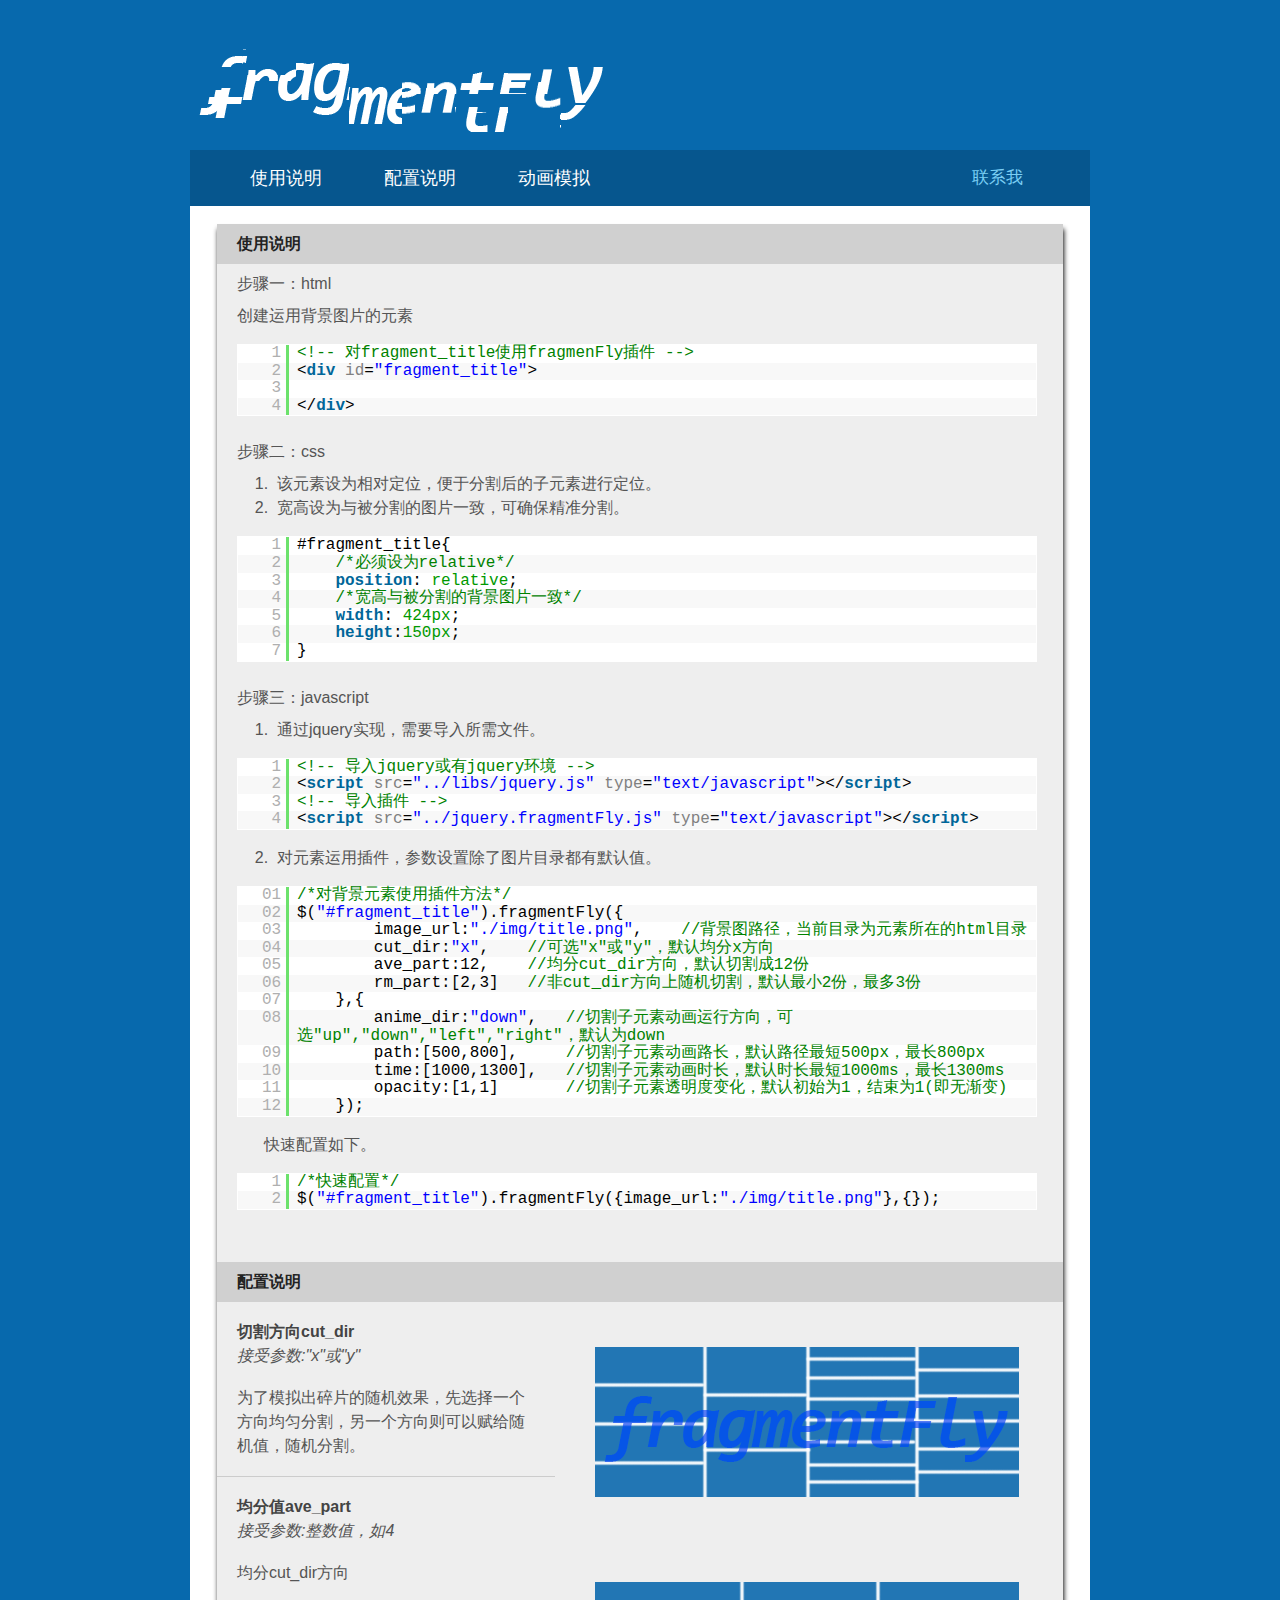
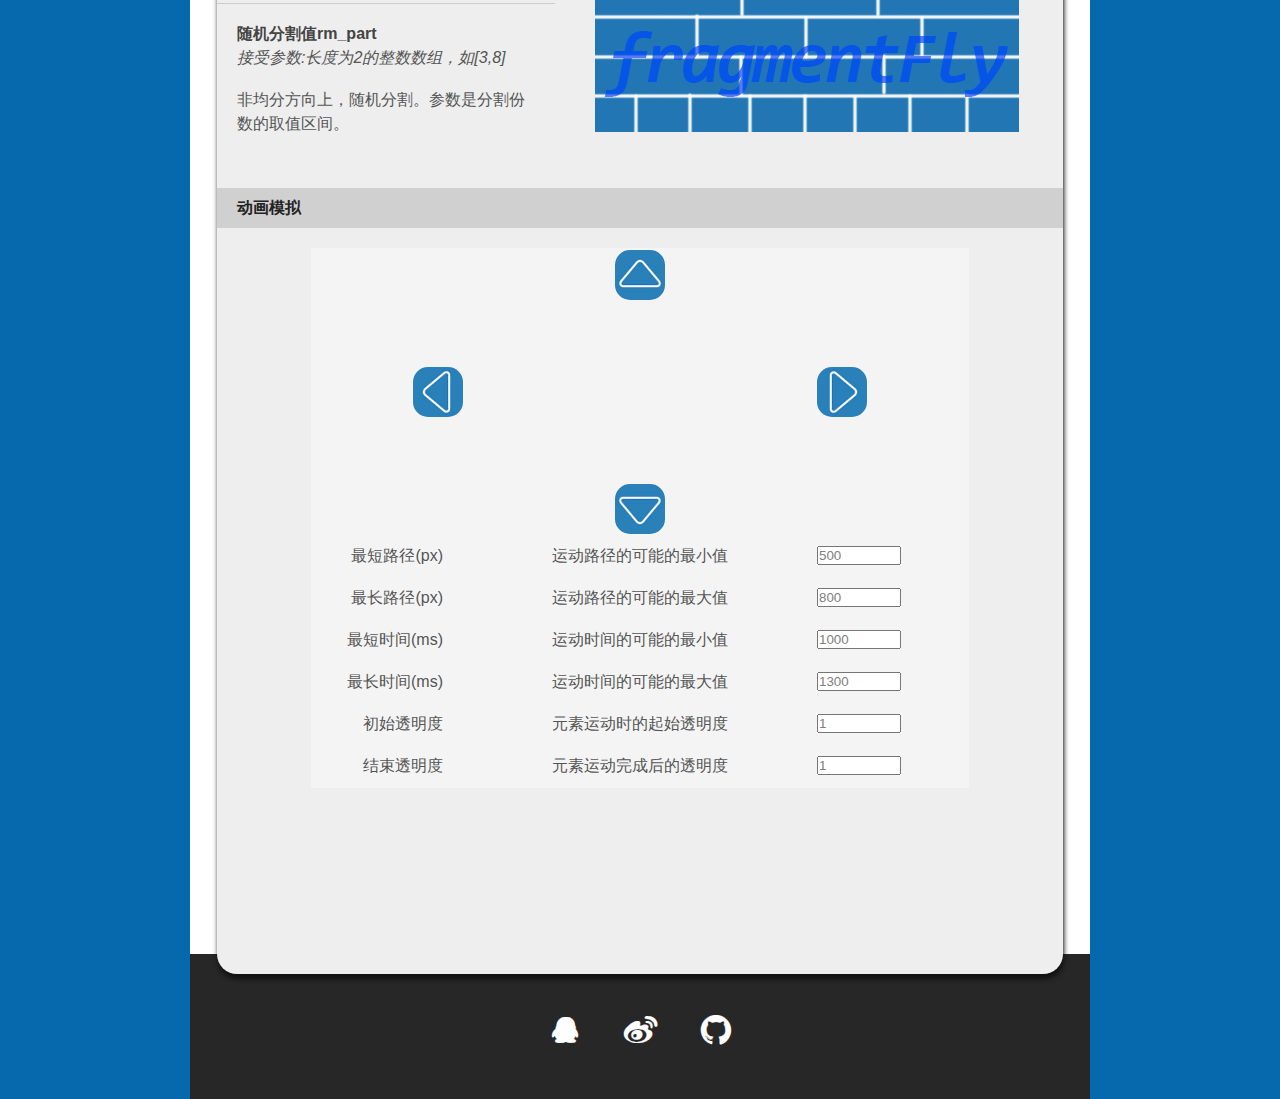
==== commit a2abf90e: "完成demo导航和联系方式" ====
--- a/demo/demo.html
+++ b/demo/demo.html
@@ -34,16 +34,26 @@
 
 		<div class="wrap_middle">
 			<div class="wrap_middle_head">
-			<!-- 	<ul>
-					<li></li>
-					<li></li>
-					<li></li>
-				</ul> -->
+				<ul class="nav_ul">
+					<li>
+						<a href="#">使用说明</a>
+					</li>
+					<li>
+						<a href="#">配置说明</a>
+					</li>
+					<li>
+						<a href="#">动画模拟</a>
+					</li>
+					<li>
+						<a href="#">联系我</a>
+					</li>
+					<div class="clearFloat"></div>
+				</ul>
 			</div>
 			<div class="wrap_middle_body">
 				<div class="warp_middle_body_wrap">
 					<div class="parm_info">
-						<div class="parm_info_title">
+						<div class="parm_info_title" id="useInformation">
 							<p>使用说明</p>
 						</div>
 						<div class="infoArea">
@@ -84,7 +94,7 @@
 							<p>&nbsp;&nbsp;&nbsp;&nbsp;2.&nbsp;&nbsp;对元素运用插件，参数设置除了图片目录都有默认值。</p>
 							<div class="codeArea">
 								<pre class="brush: javascript;">
-								<!-- 对背景图元素运用fragmentFly插件 -->
+								/*对背景元素使用插件方法*/
 							    $("#fragment_title").fragmentFly({
 								    	image_url:"./img/title.png",	//背景图路径，当前目录为元素所在的html目录
 								    	cut_dir:"x",	//可选"x"或"y"，默认均分x方向
@@ -101,7 +111,7 @@
 							<p>&nbsp;&nbsp;&nbsp;&nbsp;&nbsp;&nbsp;快速配置如下。</p>
 							<div class="codeArea">
 								<pre class="brush: javascript;">
-								<!-- 快速配置 -->
+								/*快速配置*/
 							    $("#fragment_title").fragmentFly({image_url:"./img/title.png"},{});
 								</pre>
 							</div>
@@ -109,7 +119,7 @@
 						</div>
 						<br/>
 						<br/>
-						<div class="parm_info_title">
+						<div class="parm_info_title" id="quickSetting">
 							<p>配置说明</p>
 						</div>
 						<div class="Info_img_Wrap">
@@ -152,7 +162,7 @@
 						
 						<br/>
 						<br/>
-						<div class="parm_info_title">
+						<div class="parm_info_title" id="animeModifi">
 							<p>动画模拟</p>
 						</div>
 						<div class="infoArea">
@@ -361,7 +371,13 @@
 			</div>
 		</div>
 
-		<div class="wrap_bottom">
+		<div class="wrap_bottom" id="last_nav">
+			<div class="wrap_bottom_inside">
+				
+				<a><i class="iconfont">&#xf01c7;<span class="qqInfo">825584053</span></i></a>
+				<a href="http://weibo.com/ahkari/" target="_blank"><i class="iconfont">&#xf01af;</i></a>
+				<a href="https://github.com/Ahkari/fragmentFly" target="_blank"><i class="iconfont">&#xf01ca;</i></a>
+			</div>
 			<div class="wrap_bottom_fixed">
 			</div>
 		</div>
--- a/demo/css/demo.css
+++ b/demo/css/demo.css
@@ -1,3 +1,19 @@
+/*webIcon字体声明*/
+@font-face {font-family: 'iconfont';
+    src: url('../font/iconfont.eot'); /* IE9*/
+    src: url('../font/iconfont.eot?#iefix') format('embedded-opentype'), /* IE6-IE8 */
+    url('../font/iconfont.woff') format('woff'), /* chrome、firefox */
+    url('../font/iconfont.ttf') format('truetype'), /* chrome、firefox、opera、Safari, Android, iOS 4.2+*/
+    url('../font/iconfont.svg#iconfont') format('svg'); /* iOS 4.1- */
+}
+/*定义要使用字体的样式*/
+.iconfont{
+    font-family:"iconfont" !important;
+    font-size:16px;font-style:normal;
+    -webkit-font-smoothing: antialiased;
+    -webkit-text-stroke-width: 0.2px;
+    -moz-osx-font-smoothing: grayscale;}
+
 *{
 	padding: 0px;
 	margin: 0px;
@@ -5,7 +21,9 @@
 
 body{
 	background-color: #0769ad;
-}
+	transition: all 2s;
+}
+
 .all_wrap{
 	margin: 0px auto;
 	width: 900px;
@@ -64,6 +82,50 @@
 	border-bottom-left-radius:0px;*/
 
 }
+ul.nav_ul{
+	 
+	padding: 5px 0px 5px 30px;
+	height:0px;
+}
+ul.nav_ul>li{
+	/*margin:0px 30px 0px 30px;*/
+	margin-right: 2px;
+	padding: 10px 30px 10px 30px;
+	float: left;
+	font-size: 18px;
+	list-style-type:none;
+	font-family:"微软雅黑","klavika-web","Helvetica Neue",Helvetica,Arial,Geneva,sans-serif !important;
+	/*margin: 0px 20px*/;
+	line-height: 150%;
+	color:#ffffff;
+}
+ul.nav_ul>li:nth-child(4){
+	margin-left: 320px;
+	padding: 10px 30px 10px 30px;
+	float: left;
+	font-size: 17px;
+	list-style-type:none;
+	font-family:"微软雅黑","klavika-web","Helvetica Neue",Helvetica,Arial,Geneva,sans-serif !important;
+	/*margin: 0px 20px*/;
+	line-height: 150%;
+	/*color:#7acef4;*/
+	color:#111111;
+}
+ul.nav_ul>li:nth-child(4) a{
+	color: #7acef4;
+}
+ul.nav_ul>li:hover{
+	background: none repeat scroll 0 0 rgba(0, 0, 0, 0);
+    border: 0px solid rgba(0, 0, 0, 0.25);
+    border-radius: 4px;
+    box-shadow: 0px 0px 10px rgba(0, 0, 0, 0.4) inset, 0 1px 0 rgba(255, 255, 255, 0.1);
+    color: #fff;
+    text-shadow: 0 -1px 0 rgba(0, 0, 0, 0.796), 0 0 10px rgba(255, 255, 255, 0.298);
+}
+a,a:hover,a:link,a:active,a:visited{ 
+	text-decoration:none; 
+	color:#ffffff}
+
 .wrap_middle_body{
 	background-color: #ffffff;
 	height: 100%;
@@ -318,4 +380,47 @@
     height:180px;
 }
 
-
+.wrap_bottom_inside{
+	width: 500px;
+	margin: 0px auto;
+	padding: 60px 0px 0px 0px;
+	text-align: center;
+	background-color: ;
+}
+.wrap_bottom_inside i{
+	position: relative;
+	z-index: 3;
+	margin: 0px 20px 0px 20px;
+	color:#ffffff;
+	font-size: 30px;
+}
+.wrap_bottom_inside>a:nth-child(1) i:hover{
+
+	color:#676767;
+	opacity: 1;
+
+}
+.wrap_bottom_inside>a:nth-child(2) i:hover{
+	color:#E6162D;
+}
+.wrap_bottom_inside>a:nth-child(3) i:hover{
+	color:#9038AA;
+}
+.wrap_bottom_inside>a:nth-child(1) i:hover span.qqInfo{
+	opacity: 1;
+	color:#dddddd;
+	left: -100px;
+}
+.qqInfo{
+	/*display: none;*/
+	position: absolute;
+
+	font-family:"微软雅黑","klavika-web","Helvetica Neue",Helvetica,Arial,Geneva,sans-serif !important;
+	font-size: 15px;
+	color:#272727;
+	top:5px;
+	left: 0px;
+	z-index: -1;
+	transition:all 0.6s;
+
+}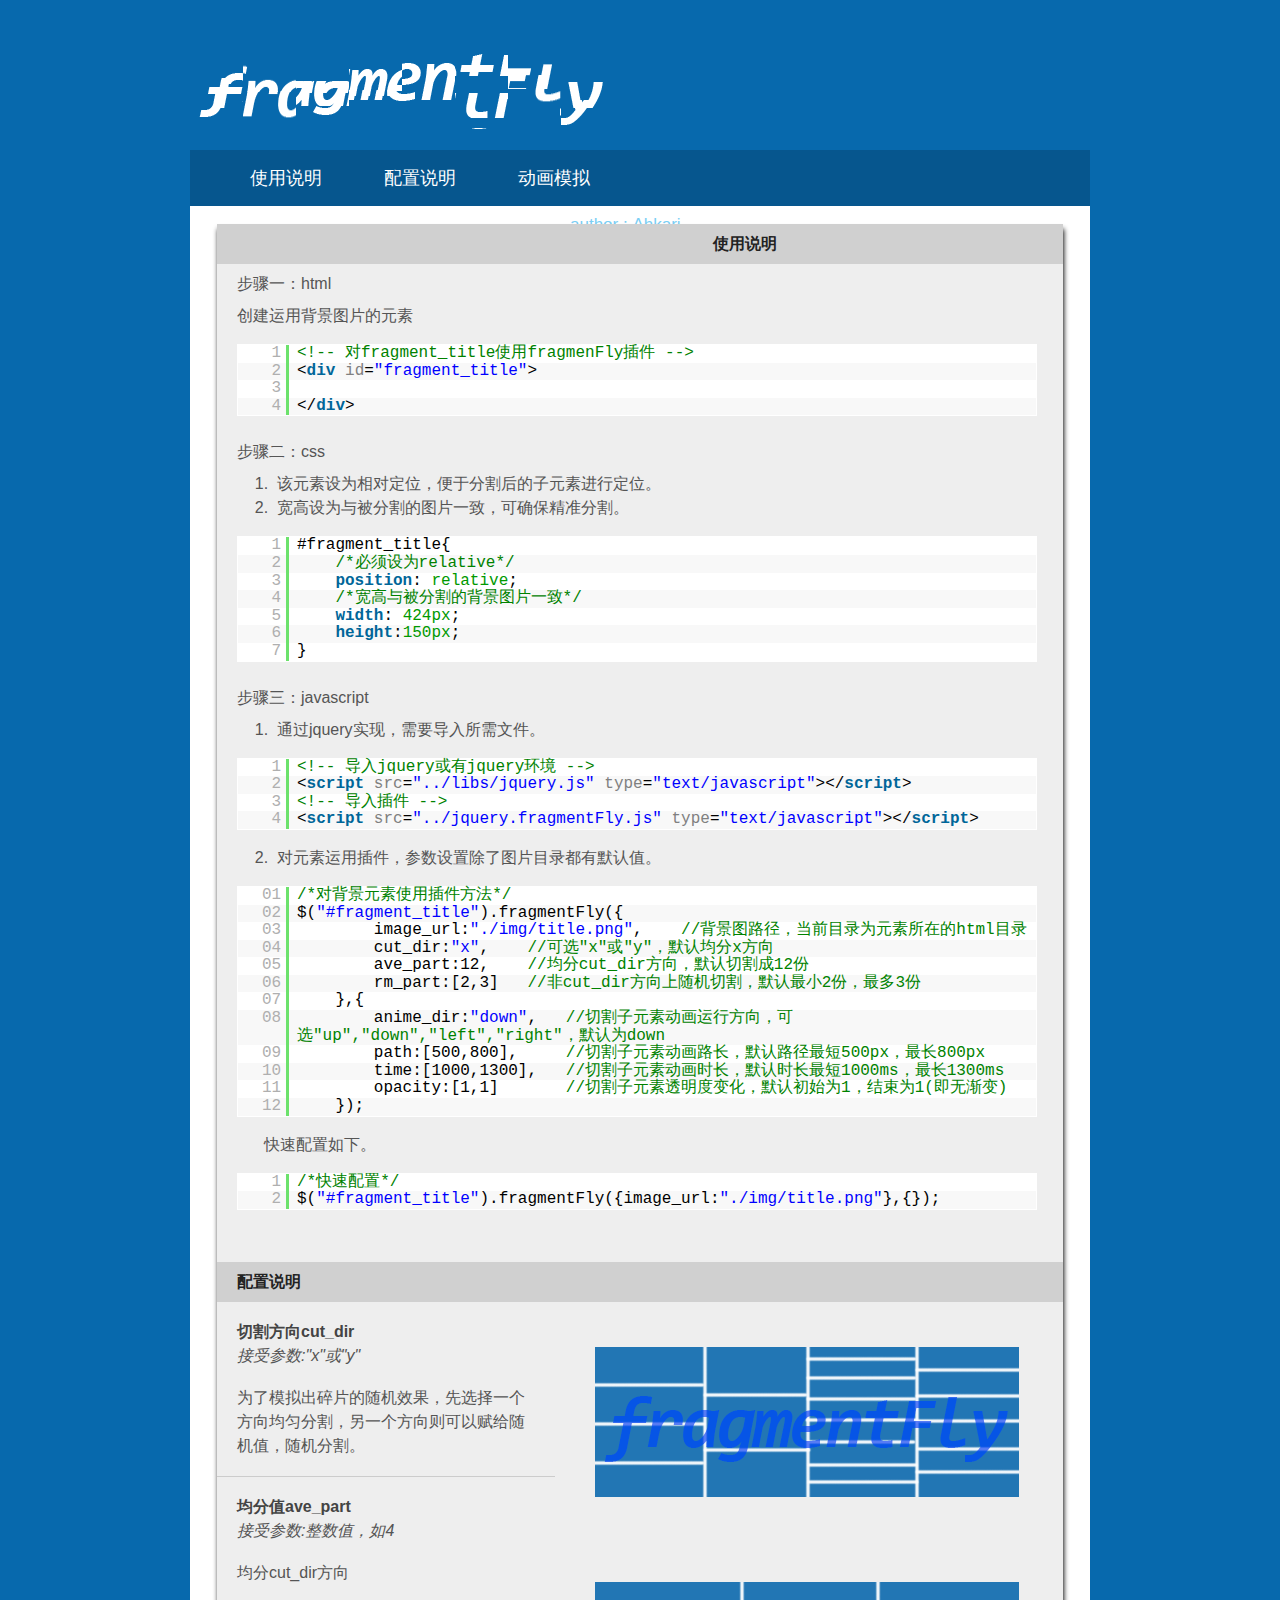
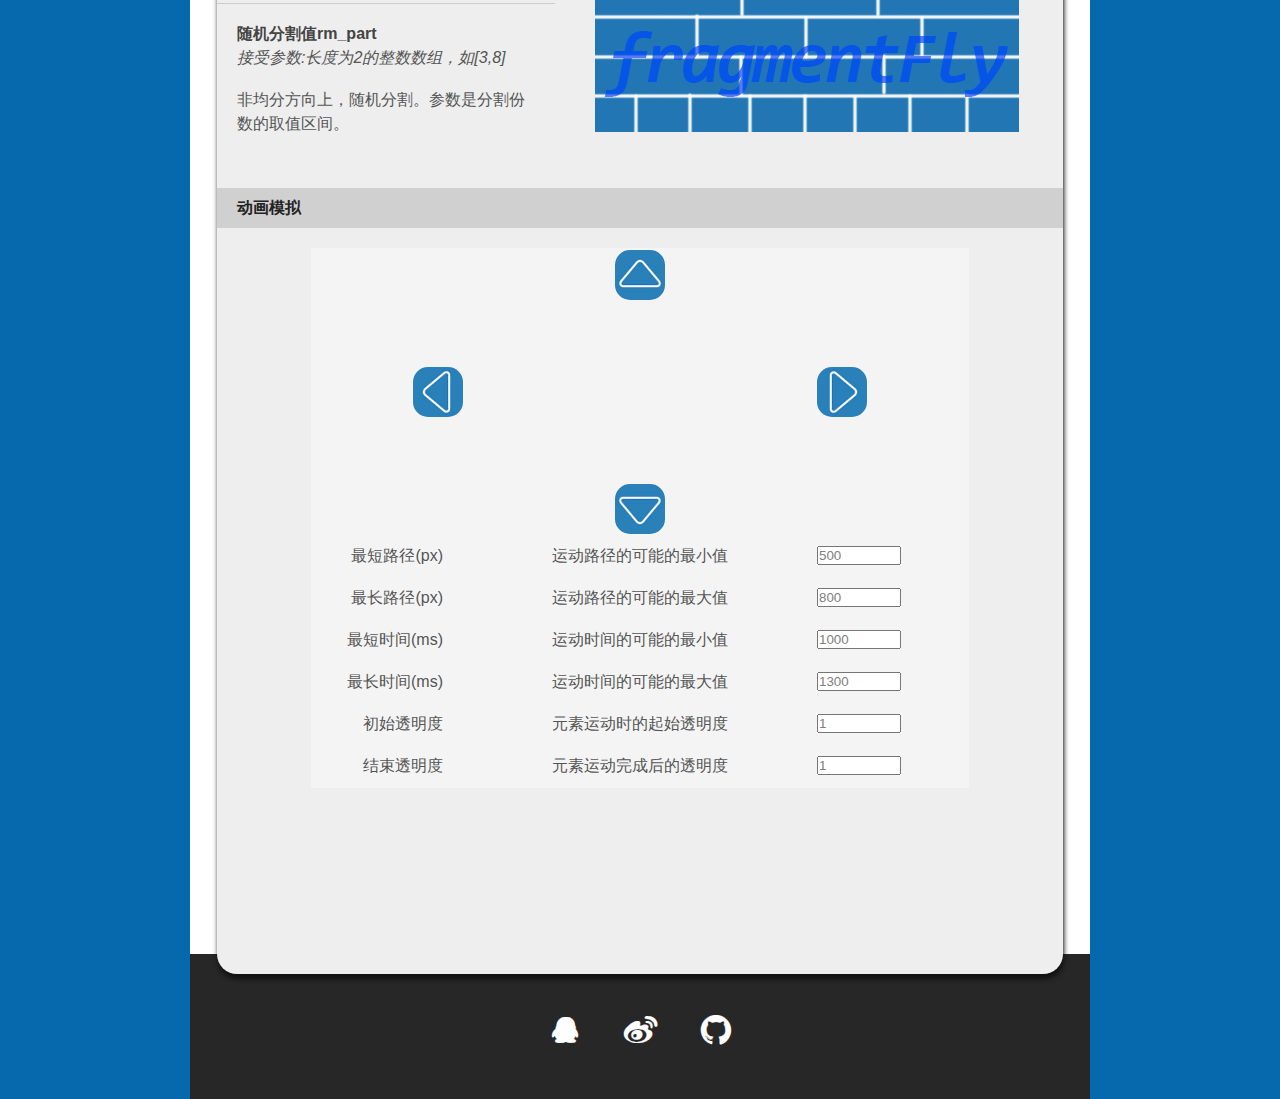
==== commit 009c0a20: "优化插件。添加Number()规范输入" ====
--- a/demo/demo.html
+++ b/demo/demo.html
@@ -45,7 +45,7 @@
 						<a href="#">动画模拟</a>
 					</li>
 					<li>
-						<a href="#">联系我</a>
+						<a href="#">author&nbsp;<span class="dot">:</span><span class="ahkari">&nbsp;Ahkari</span></a>
 					</li>
 					<div class="clearFloat"></div>
 				</ul>
@@ -364,8 +364,6 @@
 					<div class="demo_opeation">
 
 					</div>
-
-
 				</div>
 
 			</div>
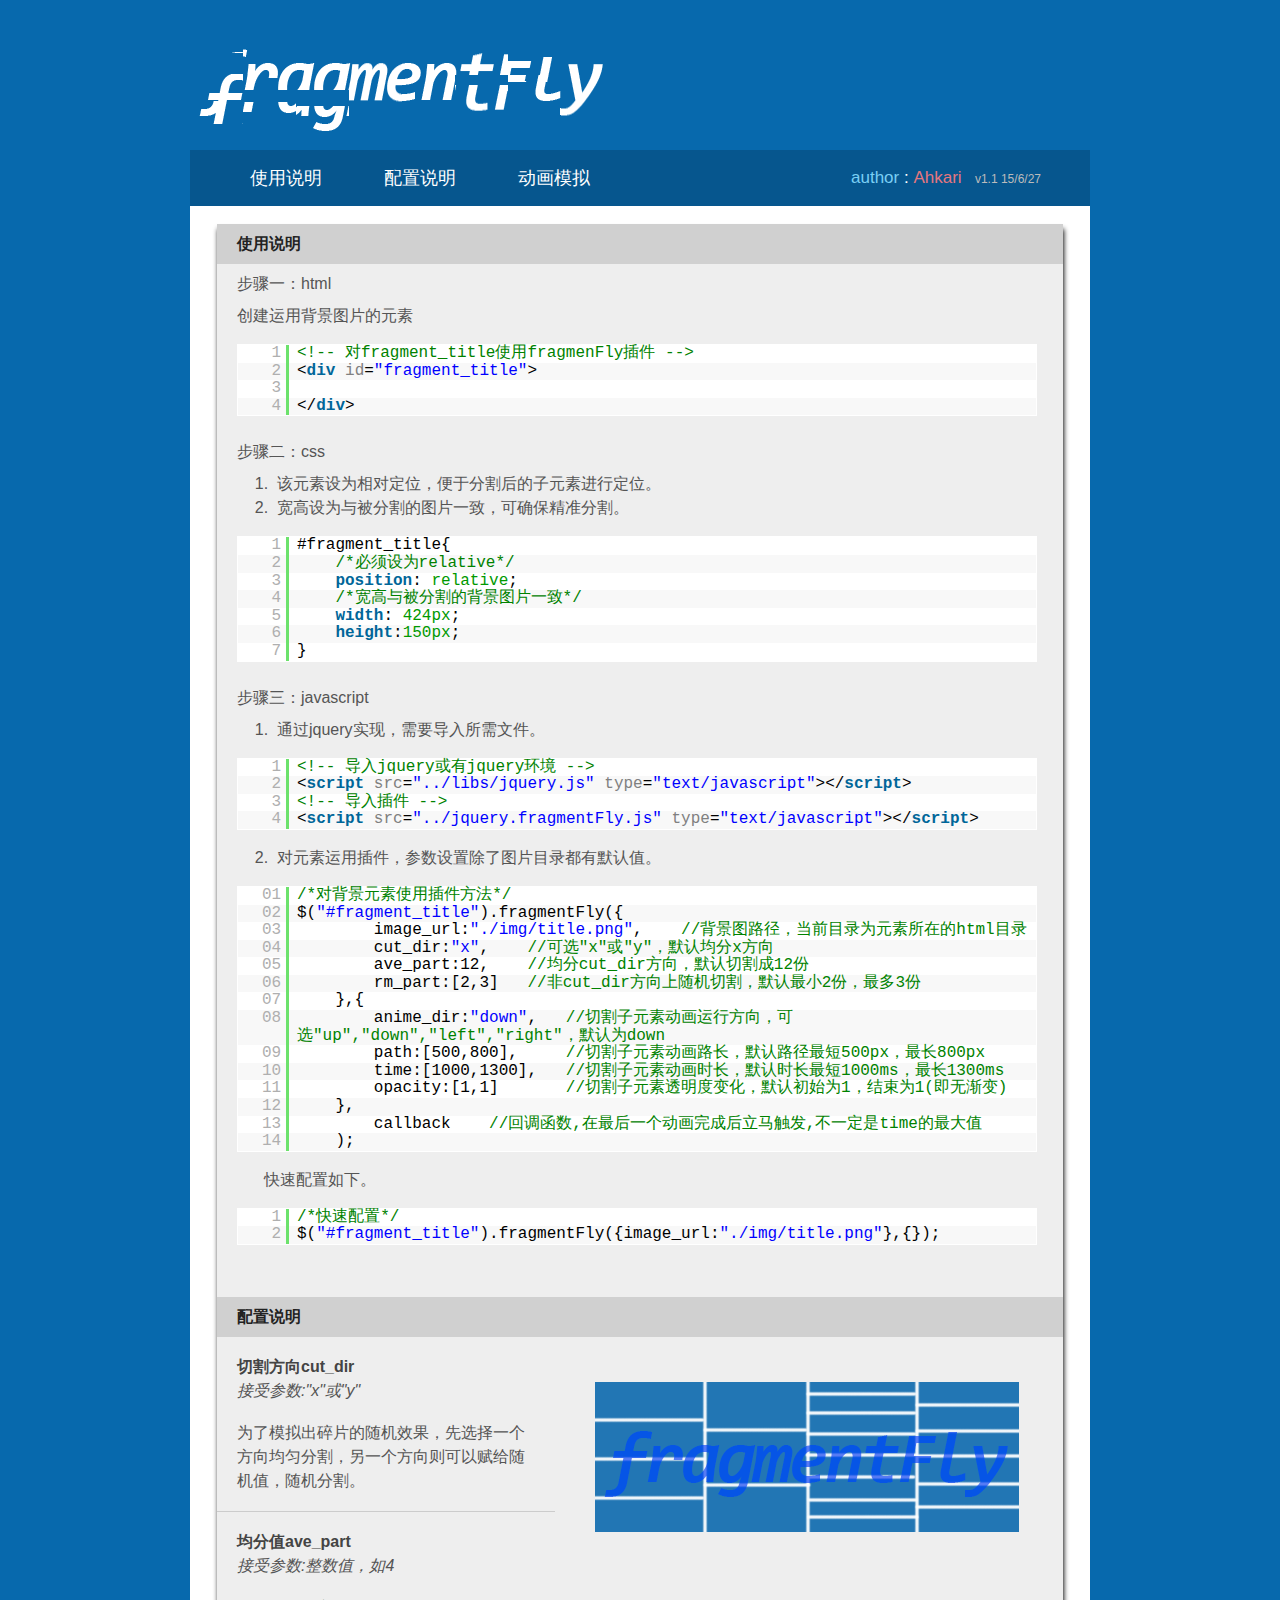
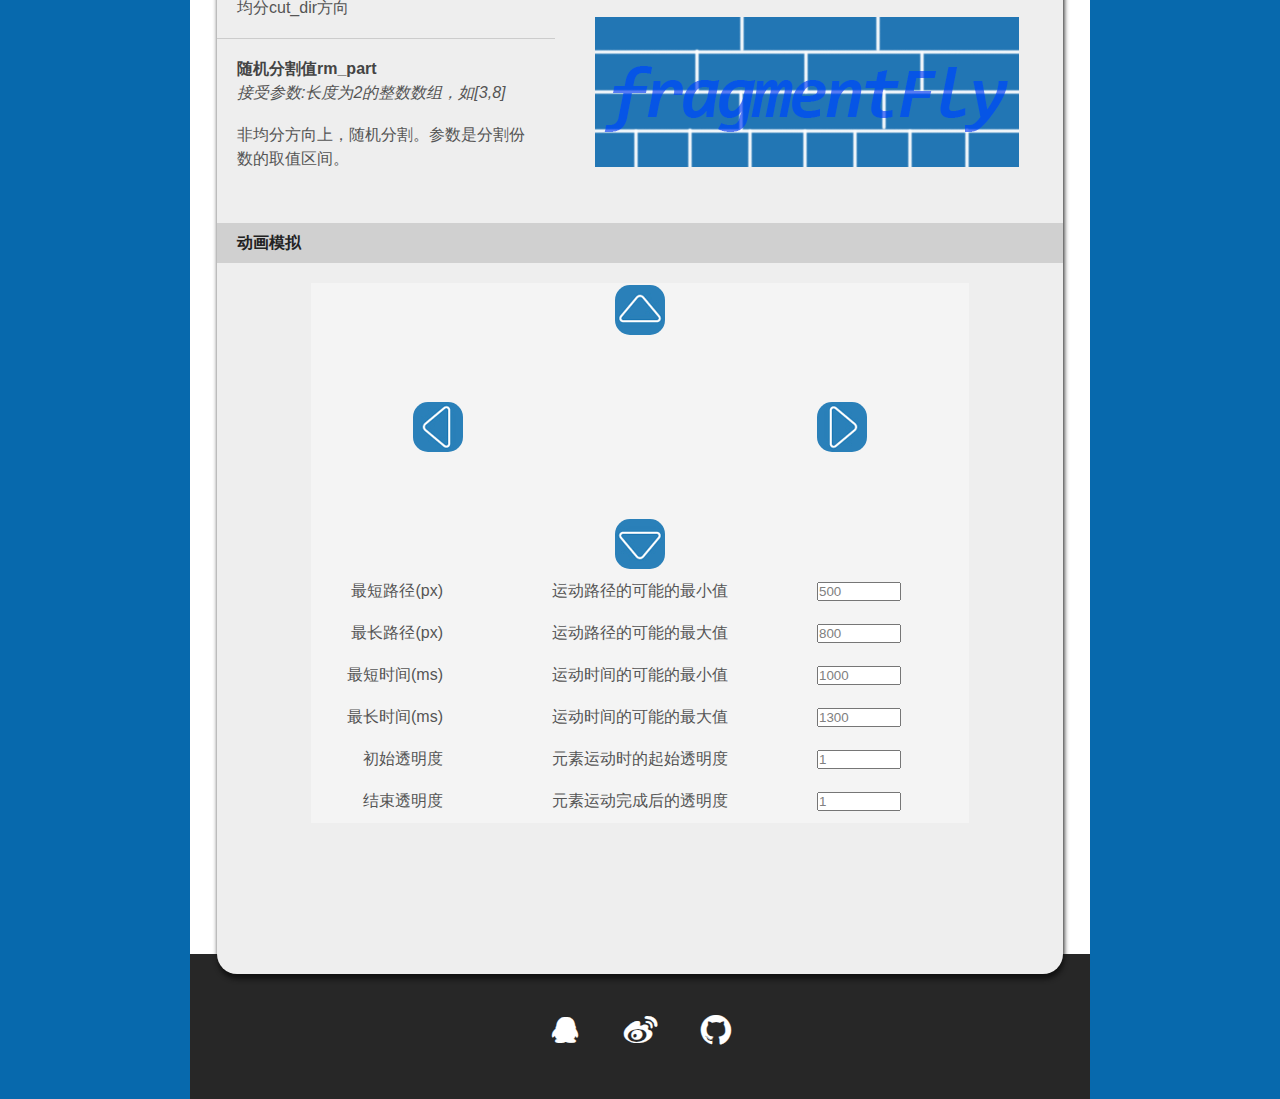
==== commit 42bacfae: "增加回调函数机制/修改demo展示页" ====
--- a/demo/demo.html
+++ b/demo/demo.html
@@ -45,7 +45,7 @@
 						<a href="#">动画模拟</a>
 					</li>
 					<li>
-						<a href="#">author&nbsp;<span class="dot">:</span><span class="ahkari">&nbsp;Ahkari</span></a>
+						<a href="#">author&nbsp;<span class="dot">:</span><span class="ahkari">&nbsp;Ahkari</span><span class="version">&nbsp;&nbsp;&nbsp;&nbsp;v1.1 15/6/27</span></a>
 					</li>
 					<div class="clearFloat"></div>
 				</ul>
@@ -105,7 +105,9 @@
 								     	path:[500,800],		//切割子元素动画路长，默认路径最短500px，最长800px
 								     	time:[1000,1300],	//切割子元素动画时长，默认时长最短1000ms，最长1300ms
 								     	opacity:[1,1] 		//切割子元素透明度变化，默认初始为1，结束为1(即无渐变)
-								    });
+								    },
+								    	callback	//回调函数,在最后一个动画完成后立马触发,不一定是time的最大值
+								    );
 								</pre>
 							</div>
 							<p>&nbsp;&nbsp;&nbsp;&nbsp;&nbsp;&nbsp;快速配置如下。</p>
--- a/demo/css/demo.css
+++ b/demo/css/demo.css
@@ -100,7 +100,7 @@
 	color:#ffffff;
 }
 ul.nav_ul>li:nth-child(4){
-	margin-left: 320px;
+	margin-left: 199px;
 	padding: 10px 30px 10px 30px;
 	float: left;
 	font-size: 17px;
@@ -110,6 +110,16 @@
 	line-height: 150%;
 	/*color:#7acef4;*/
 	color:#111111;
+}
+.version{
+  font-size: 12px;
+  color: #BBB;
+}
+.ahkari{
+	color: #E5777E;
+}
+.dot{
+	color: #ffffff;
 }
 ul.nav_ul>li:nth-child(4) a{
 	color: #7acef4;
